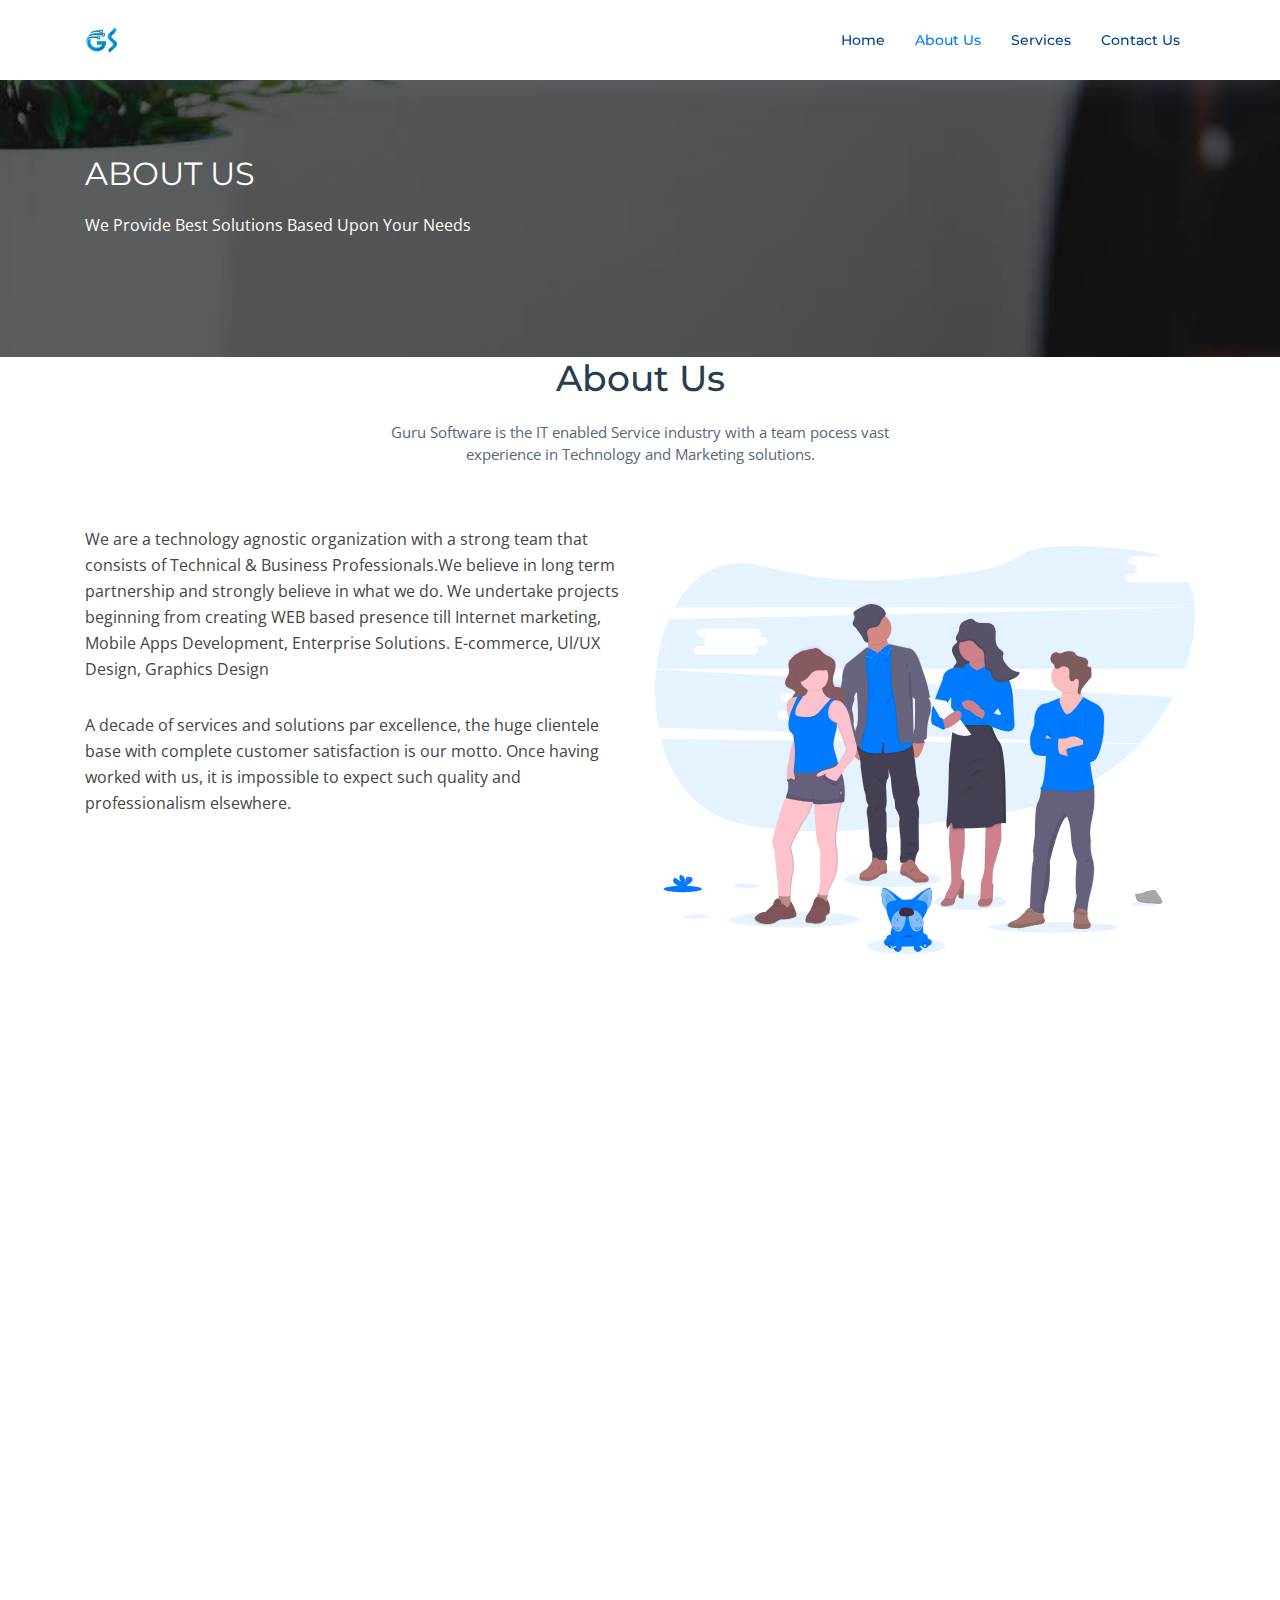
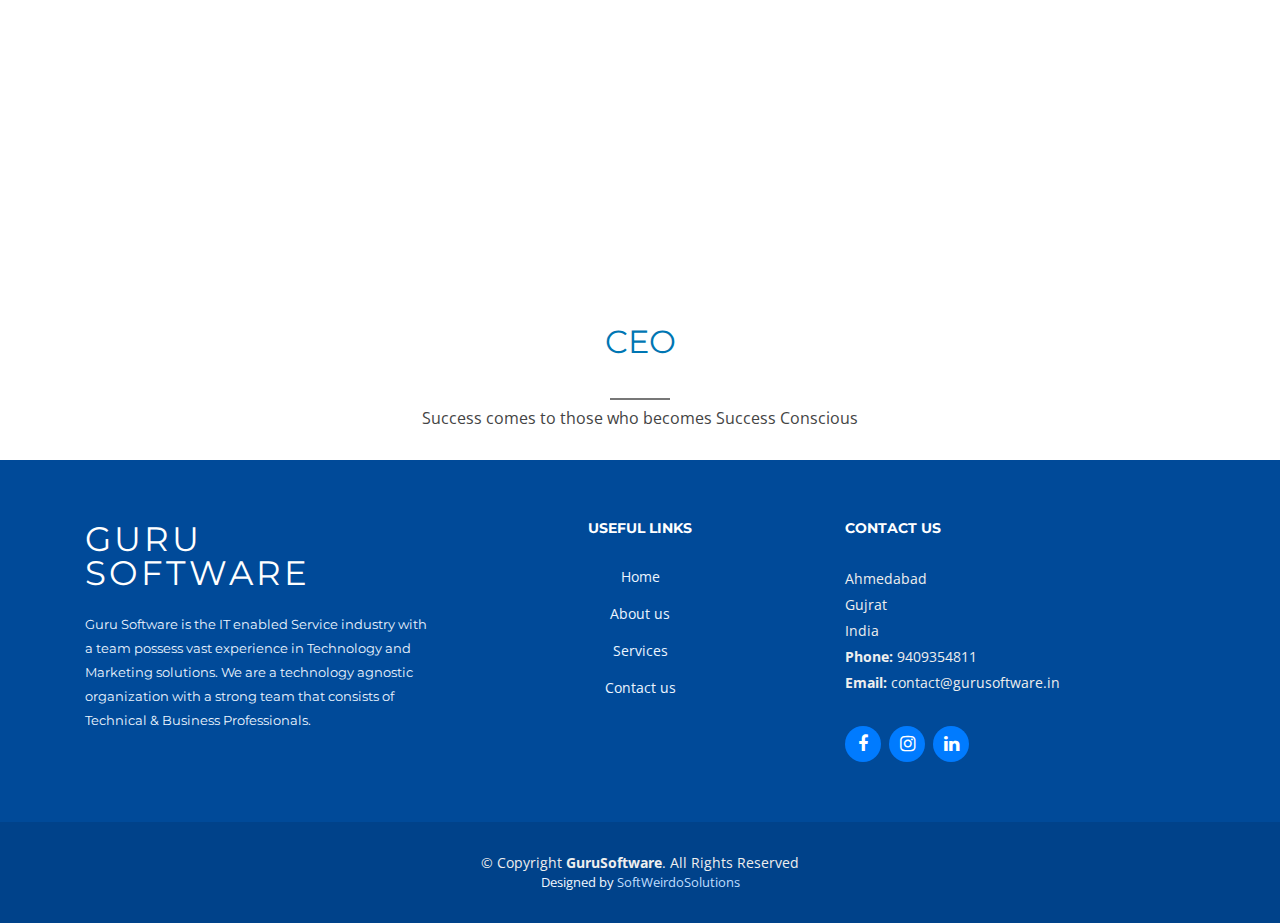
==== about.html @ b8dce41a "remove slider" ====
<!DOCTYPE html>
<html lang="en">
<head>
  <meta charset="utf-8">
  <title>GURU : About Us</title>
  <meta content="width=device-width, initial-scale=1.0" name="viewport">
  <meta content="" name="keywords">
  <meta content="" name="description">

  <!-- Favicons -->
  <link href="img/guru.png" rel="icon">
  <link href="img/apple-touch-icon.png" rel="apple-touch-icon">

  <!-- Google Fonts -->
  <link href="https://fonts.googleapis.com/css?family=Open+Sans:300,300i,400,400i,700,700i|Montserrat:300,400,500,700" rel="stylesheet">

  <!-- Bootstrap CSS File -->
  <link href="lib/bootstrap/css/bootstrap.min.css" rel="stylesheet">

  <!-- Libraries CSS Files -->
  <link href="lib/font-awesome/css/font-awesome.min.css" rel="stylesheet">
  <link href="lib/animate/animate.min.css" rel="stylesheet">
  <link href="lib/ionicons/css/ionicons.min.css" rel="stylesheet">
  <link href="lib/owlcarousel/assets/owl.carousel.min.css" rel="stylesheet">
  <link href="lib/lightbox/css/lightbox.min.css" rel="stylesheet">

  <!-- Main Stylesheet File -->
  <link href="css/style.css" rel="stylesheet">

  <!-- =======================================================
    Theme Name: NewBiz
    Theme URL: https://bootstrapmade.com/newbiz-bootstrap-business-template/
    Author: BootstrapMade.com
    License: https://bootstrapmade.com/license/
  ======================================================= -->
</head>

<body>

  <!--==========================
  Header
  ============================-->
  <header id="header" class="fixed-top">
    <div class="container">

      <div class="logo float-left">
        <!-- Uncomment below if you prefer to use an image logo -->
        <!-- <h1 class="text-light"><a href="#header"><span>NewBiz</span></a></h1> -->
        <a href="#intro" class="scrollto"><img src="img/guru.png" alt="" class="img-fluid"></a>
      </div>

      <nav class="main-nav float-right d-none d-lg-block">
        <ul>
          <li ><a href="index.html">Home</a></li>
          <li class="active"><a href="about.html">About Us</a></li>
          <li><a href="services.html">Services</a></li>
          <li><a href="contact.html">Contact Us</a></li>
        </ul>
      </nav><!-- .main-nav -->
      
    </div>
  </header><!-- #header -->

  <!--==========================
    Intro Section
  ============================-->
  

  <main id="main">
    <section id="single-page-header">
    <div class="overlay">
      <div class="container">
        <div class="row">
          <div class="col-md-6 col-sm-6 col-xs-12">
            <div class="single-page-header-left">
              <h2>ABOUT US</h2>
              <p>We Provide Best Solutions Based Upon Your Needs</p>

            </div>
          </div>
        
        </div>
      </div>
    </div>
  </section>
<section id="about">
      <div class="container">

        <header class="section-header">
          <h3>About Us</h3>
          <p>Guru Software is the IT enabled Service industry with a team
pocess vast experience in Technology and Marketing
solutions. </p>
        </header>

        <div class="row about-container">

          <div class="col-lg-6 content order-lg-1 order-2">
            <p>
               We are a technology agnostic organization with a
strong team that consists of Technical & Business
Professionals.We believe in long term partnership and
strongly believe in what we do. We undertake projects
beginning from creating WEB based presence till Internet
marketing, Mobile Apps Development, Enterprise Solutions.
E-commerce, Ul/UX Design, Graphics Design
            </p>
<p>
  A decade of services and solutions par excellence, the huge clientele base with complete customer satisfaction is our motto. Once having worked with us, it is impossible to expect such quality and professionalism elsewhere. 
</p>
           <!--  <div class="icon-box wow fadeInUp">
              <div class="icon"><i class="fa fa-shopping-bag"></i></div>
              <h4 class="title"><a href="">Eiusmod Tempor</a></h4>
              <p class="description">Et harum quidem rerum facilis est et expedita distinctio. Nam libero tempore, cum soluta nobis est eligendi</p>
            </div>

            <div class="icon-box wow fadeInUp" data-wow-delay="0.2s">
              <div class="icon"><i class="fa fa-photo"></i></div>
              <h4 class="title"><a href="">Magni Dolores</a></h4>
              <p class="description">Excepteur sint occaecat cupidatat non proident, sunt in culpa qui officia deserunt mollit anim id est laborum</p>
            </div>

            <div class="icon-box wow fadeInUp" data-wow-delay="0.4s">
              <div class="icon"><i class="fa fa-bar-chart"></i></div>
              <h4 class="title"><a href="">Dolor Sitema</a></h4>
              <p class="description">Minim veniam, quis nostrud exercitation ullamco laboris nisi ut aliquip ex ea commodo consequat tarad limino ata</p>
            </div> -->

          </div>

          <div class="col-lg-6 background order-lg-2 order-1 wow fadeInUp">
            <img src="img/about-img.svg" class="img-fluid" alt="">
          </div>
        </div>

        <div class="row about-extra">
          <div class="col-lg-6 wow fadeInUp">
            <img src="img/about-extra-1.svg" class="img-fluid" alt="">
          </div>
          <div class="col-lg-6 wow fadeInUp pt-5 pt-lg-0">
            <h4>Combining creativity,
strategy and technology
to create the perfect
application</h4>
            <p>
             Our sheer dedication and expertise has made us a commendable entity in the web development sector and our motto is all-inclusive development with customer satisfaction. Our goal is overarching growth and making a paramount service development entity which caters to all kinds of needs of the customers.
            </p>
          </div>
        </div>

  <!--       <div class="row about-extra">
          <div class="col-lg-6 wow fadeInUp order-1 order-lg-2">
            <img src="img/about-extra-2.svg" class="img-fluid" alt="">
          </div>

          <div class="col-lg-6 wow fadeInUp pt-4 pt-lg-0 order-2 order-lg-1">
            <h4>Neque saepe temporibus repellat ea ipsum et. Id vel et quia tempora facere reprehenderit.</h4>
            <p>
             Delectus alias ut incidunt delectus nam placeat in consequatur. Sed cupiditate quia ea quis. Voluptas nemo qui aut distinctio. Cumque fugit earum est quam officiis numquam. Ducimus corporis autem at blanditiis beatae incidunt sunt. 
            </p>
            <p>
              Voluptas saepe natus quidem blanditiis. Non sunt impedit voluptas mollitia beatae. Qui esse molestias. Laudantium libero nisi vitae debitis. Dolorem cupiditate est perferendis iusto.
            </p>
            <p>
              Eum quia in. Magni quas ipsum a. Quis ex voluptatem inventore sint quia modi. Numquam est aut fuga mollitia exercitationem nam accusantium provident quia.
            </p>
          </div>
           -->
        </div>

      </div>
    </section>
    
   <div class="container"><div class="row"><section id="why-us" class="wow fadeIn">
      <div class="container">
        <div class="row row-eq-height justify-content-center">

          <div class="col-lg-4 mb-4">
            <div class="card wow bounceInUp">

                <i class="fa fa-eye"></i>
              <div class="card-body">
                <h5 class="card-title">Our Vision</h5>
                <p class="card-text">DOur vision is a web service provider company want to provide exceptional and par excellence services which will contribute to the dream of Digital India. Our vision is to lead the IT industry and give the present generation a better and technorich future by providing exceptional services and effective web and software solutions.

</p>
              </div>
            </div>
          </div>

          <div class="col-lg-4 mb-4">
            <div class="card wow bounceInUp">
                <i class="fa fa-rocket"></i>
              <div class="card-body">
                <h5 class="card-title">OUR Mission</h5>
                <p class="card-text">Our mission is to make each and every person aware about the technological education. By being equipped with knowledge and dedication to serve the society, we are on a path of growth and development. By giving us a chance to work with you, get the exceptional results and do contribute to our Endeavour to serve the Nation.
</p>
              </div>
            </div>
          </div>

          <div class="col-lg-4 mb-4">
            <div class="card wow bounceInUp">
                       <i class="fa fa-thumbs-o-up"></i>

              <div class="card-body">
                <h5 class="card-title">
Our Values</h5>
                <p class="card-text">
As a company, and as individuals, we value integrity, honesty, openness, personal excellence, constructive self-criticism, incessant self-improvement, and reciprocated respect.Experience tells us that honesty pays in terms of personal satisfaction and customer loyalty. We adhere to the highest level of professionalism in all our effort</p>
           
              </div>
            </div>
          </div>

        </div>

      </div>
    </section></div></div>
    <div class="row">
<div class="col-md-12">
          <div class="title-area">
            <h2 class="title">CEO</h2>
            <span class="line"></span>
            <p>Success comes to those who becomes Success Conscious</p>
          </div>
        </div></div>
  </main>

  <!--==========================
    Footer
  ============================-->
  <footer id="footer">
    <div class="footer-top">
      <div class="container">
        <div class="row">

          <div class="col-lg-4 col-md-6 footer-info">
            <h3>Guru Software</h3>
            <p>Guru Software is the IT enabled Service industry with a team
possess vast experience in Technology and Marketing
solutions. We are a technology agnostic organization with a
strong team that consists of Technical & Business
Professionals. </p>
          </div>
          
          <div class="col-lg-4 col-md-6 footer-links">
            <center>
            <h4>Useful Links</h4>
            <ul>
              <li><a href="home.html">Home</a></li>
              <li><a href="about.html">About us</a></li>
              <li><a href="services.html">Services</a></li>
              <li><a href="contact.html">Contact us</a></li>
            </ul>
          </center>
          </div>
          
          <div class="col-lg-4 col-md-6 footer-contact">
            <h4>Contact Us</h4>
            <p>
              Ahmedabad<br>
              Gujrat<br>
              India <br>
              <strong>Phone:</strong> 9409354811<br>
              <strong>Email:</strong> contact@gurusoftware.in<br>
            </p>

            <div class="social-links">
              <a href="https://www.facebook.com/pg/Guru-Software-107347170921371/about/" class="facebook"><i class="fa fa-facebook"></i></a>
              <a href="https://www.instagram.com/gurusoftware.in/" class="instagram"><i class="fa fa-instagram"></i></a>
              <a href="https://www.linkedin.com/company/guru-software/" class="linkedin"><i class="fa fa-linkedin"></i></a>
            </div>

          </div>

         

        </div>
      </div>
    </div>

    <div class="container">
      <div class="copyright">
        &copy; Copyright <strong>GuruSoftware</strong>. All Rights Reserved
      </div>
      <div class="credits">
        <!--
          All the links in the footer should remain intact.
          You can delete the links only if you purchased the pro version.
          Licensing information: https://bootstrapmade.com/license/
          Purchase the pro version with working PHP/AJAX contact form: https://bootstrapmade.com/buy/?theme=NewBiz
        -->
        Designed by <a href="https://bootstrapmade.com/">SoftWeirdoSolutions</a>
      </div>
    </div>
  </footer><!-- #footer -->

  <a href="#" class="back-to-top"><i class="fa fa-chevron-up"></i></a>
  <!-- Uncomment below i you want to use a preloader -->
  <!-- <div id="preloader"></div> -->

  <!-- JavaScript Libraries -->
  <script src="lib/jquery/jquery.min.js"></script>
  <script src="lib/jquery/jquery-migrate.min.js"></script>
  <script src="lib/bootstrap/js/bootstrap.bundle.min.js"></script>
  <script src="lib/easing/easing.min.js"></script>
  <script src="lib/mobile-nav/mobile-nav.js"></script>
  <script src="lib/wow/wow.min.js"></script>
  <script src="lib/waypoints/waypoints.min.js"></script>
  <script src="lib/counterup/counterup.min.js"></script>
  <script src="lib/owlcarousel/owl.carousel.min.js"></script>
  <script src="lib/isotope/isotope.pkgd.min.js"></script>
  <script src="lib/lightbox/js/lightbox.min.js"></script>
  <!-- Contact Form JavaScript File -->
  <script src="contactform/contactform.js"></script>

  <!-- Template Main Javascript File -->
  <script src="js/main.js"></script>

</body>
</html>
---- css/style.css ----
/*
  Theme Name: NewBiz
  Theme URL: https://bootstrapmade.com/newbiz-bootstrap-business-template/
  Author: BootstrapMade.com
  License: https://bootstrapmade.com/license/
*/

/*--------------------------------------------------------------
# General
--------------------------------------------------------------*/

body {
  background: #fff;
  color: #444;
  font-family: "Open Sans", sans-serif;
}

a {
  color: #007bff;
  transition: 0.5s;
}

a:hover,
a:active,
a:focus {
  color: #0b6bd3;
  outline: none;
  text-decoration: none;
}

p {
  padding: 0;
  margin: 0 0 30px 0;
}

h1,
h2,
h3,
h4,
h5,
h6 {
  font-family: "Montserrat", sans-serif;
  font-weight: 400;
  margin: 0 0 20px 0;
  padding: 0;
}

/* Back to top button */

.back-to-top {
  position: fixed;
  display: none;
  background: #007bff;
  color: #fff;
  width: 44px;
  height: 44px;
  text-align: center;
  line-height: 1;
  font-size: 16px;
  border-radius: 50%;
  right: 15px;
  bottom: 15px;
  transition: background 0.5s;
  z-index: 11;
}

.back-to-top i {
  padding-top: 12px;
  color: #fff;
}

/* Prelaoder */

#preloader {
  position: fixed;
  top: 0;
  left: 0;
  right: 0;
  bottom: 0;
  z-index: 9999;
  overflow: hidden;
  background: #fff;
}

#preloader:before {
  content: "";
  position: fixed;
  top: calc(50% - 30px);
  left: calc(50% - 30px);
  border: 6px solid #f2f2f2;
  border-top: 6px solid #007bff;
  border-radius: 50%;
  width: 60px;
  height: 60px;
  -webkit-animation: animate-preloader 1s linear infinite;
  animation: animate-preloader 1s linear infinite;
}

@-webkit-keyframes animate-preloader {
  0% {
    -webkit-transform: rotate(0deg);
    transform: rotate(0deg);
  }

  100% {
    -webkit-transform: rotate(360deg);
    transform: rotate(360deg);
  }
}

@keyframes animate-preloader {
  0% {
    -webkit-transform: rotate(0deg);
    transform: rotate(0deg);
  }

  100% {
    -webkit-transform: rotate(360deg);
    transform: rotate(360deg);
  }
}

/*--------------------------------------------------------------
# Header
--------------------------------------------------------------*/

#header {
  height: 80px;
  transition: all 0.5s;
  z-index: 997;
  transition: all 0.5s;
  padding: 20px 0;
  background: #fff;
  box-shadow: 0px 0px 30px rgba(127, 137, 161, 0.3);
}

#header.header-scrolled,
#header.header-pages {
  height: 60px;
  padding: 10px 0;
}

#header .logo h1 {
  font-size: 36px;
  margin: 0;
  padding: 0;
  line-height: 1;
  font-weight: 400;
  letter-spacing: 3px;
  text-transform: uppercase;
}

#header .logo h1 a,
#header .logo h1 a:hover {
  color: #00366f;
  text-decoration: none;
}

#header .logo img {
  padding: 0;
  margin: 7px 0;
  max-height: 26px;
}

.main-pages {
  margin-top: 60px;
}

/*--------------------------------------------------------------
# Intro Section
--------------------------------------------------------------*/

#intro {
  width: 100%;
  position: relative;
  background: url("../img/intro-bg.png") center bottom no-repeat;
  background-size: cover;
  padding: 200px 0 120px 0;
}

#intro .intro-img {
  width: 50%;
  float: right;
}

#intro .intro-info {
  width: 50%;
  float: left;
}

#intro .intro-info h2 {
  color: #fff;
  margin-bottom: 40px;
  font-size: 48px;
  font-weight: 700;
}

#intro .intro-info h2 span {
  color: #74b5fc;
  text-decoration: underline;
}

#intro .intro-info .btn-get-started,
#intro .intro-info .btn-services {
  font-family: "Montserrat", sans-serif;
  font-size: 14px;
  font-weight: 600;
  letter-spacing: 1px;
  display: inline-block;
  padding: 10px 32px;
  border-radius: 50px;
  transition: 0.5s;
  margin: 0 20px 20px 0;
  color: #fff;
}

#intro .intro-info .btn-get-started {
  background: #007bff;
  border: 2px solid #007bff;
  color: #fff;
}

#intro .intro-info .btn-get-started:hover {
  background: none;
  border-color: #fff;
  color: #fff;
}

#intro .intro-info .btn-services {
  border: 2px solid #fff;
}

#intro .intro-info .btn-services:hover {
  background: #007bff;
  border-color: #007bff;
  color: #fff;
}

/*--------------------------------------------------------------
# Navigation Menu
--------------------------------------------------------------*/

/* Desktop Navigation */

.main-nav {
  /* Drop Down */
  /* Deep Drop Down */
}

.main-nav,
.main-nav * {
  margin: 0;
  padding: 0;
  list-style: none;
}

.main-nav > ul > li {
  position: relative;
  white-space: nowrap;
  float: left;
}

.main-nav a {
  display: block;
  position: relative;
  color: #004289;
  padding: 10px 15px;
  transition: 0.3s;
  font-size: 14px;
  font-family: "Montserrat", sans-serif;
  font-weight: 500;
}

.main-nav a:hover,
.main-nav .active > a,
.main-nav li:hover > a {
  color: #007bff;
  text-decoration: none;
}

.main-nav .drop-down ul {
  display: block;
  position: absolute;
  left: 0;
  top: calc(100% + 30px);
  z-index: 99;
  opacity: 0;
  visibility: hidden;
  padding: 10px 0;
  background: #fff;
  box-shadow: 0px 0px 30px rgba(127, 137, 161, 0.25);
  transition: ease all 0.3s;
}

.main-nav .drop-down:hover > ul {
  opacity: 1;
  top: 100%;
  visibility: visible;
}

.main-nav .drop-down li {
  min-width: 180px;
  position: relative;
}

.main-nav .drop-down ul a {
  padding: 10px 20px;
  font-size: 13px;
  color: #004289;
}

.main-nav .drop-down ul a:hover,
.main-nav .drop-down ul .active > a,
.main-nav .drop-down ul li:hover > a {
  color: #007bff;
}

.main-nav .drop-down > a:after {
  content: "\f107";
  font-family: FontAwesome;
  padding-left: 10px;
}

.main-nav .drop-down .drop-down ul {
  top: 0;
  left: calc(100% - 30px);
}

.main-nav .drop-down .drop-down:hover > ul {
  opacity: 1;
  top: 0;
  left: 100%;
}

.main-nav .drop-down .drop-down > a {
  padding-right: 35px;
}

.main-nav .drop-down .drop-down > a:after {
  content: "\f105";
  position: absolute;
  right: 15px;
}

/* Mobile Navigation */

.mobile-nav {
  position: fixed;
  top: 0;
  bottom: 0;
  z-index: 9999;
  overflow-y: auto;
  left: -260px;
  width: 260px;
  padding-top: 18px;
  background: rgba(19, 39, 57, 0.8);
  transition: 0.4s;
}

.mobile-nav * {
  margin: 0;
  padding: 0;
  list-style: none;
}

.mobile-nav a {
  display: block;
  position: relative;
  color: #fff;
  padding: 10px 20px;
  font-weight: 500;
}

.mobile-nav a:hover,
.mobile-nav .active > a,
.mobile-nav li:hover > a {
  color: #74b5fc;
  text-decoration: none;
}

.mobile-nav .drop-down > a:after {
  content: "\f078";
  font-family: FontAwesome;
  padding-left: 10px;
  position: absolute;
  right: 15px;
}

.mobile-nav .active.drop-down > a:after {
  content: "\f077";
}

.mobile-nav .drop-down > a {
  padding-right: 35px;
}

.mobile-nav .drop-down ul {
  display: none;
  overflow: hidden;
}

.mobile-nav .drop-down li {
  padding-left: 20px;
}

.mobile-nav-toggle {
  position: fixed;
  right: 0;
  top: 0;
  z-index: 9998;
  border: 0;
  background: none;
  font-size: 24px;
  transition: all 0.4s;
  outline: none !important;
  line-height: 1;
  cursor: pointer;
  text-align: right;
}

.mobile-nav-toggle i {
  margin: 18px 18px 0 0;
  color: #004289;
}

.mobile-nav-overly {
  width: 100%;
  height: 100%;
  z-index: 9997;
  top: 0;
  left: 0;
  position: fixed;
  background: rgba(19, 39, 57, 0.8);
  overflow: hidden;
  display: none;
}

.mobile-nav-active {
  overflow: hidden;
}

.mobile-nav-active .mobile-nav {
  left: 0;
}

.mobile-nav-active .mobile-nav-toggle i {
  color: #fff;
}

/*--------------------------------------------------------------
# Sections
--------------------------------------------------------------*/

/* Sections Header
--------------------------------*/

.section-header h3 {
  font-size: 36px;
  color: #283d50;
  text-align: center;
  font-weight: 500;
  position: relative;
}

.section-header p {
  text-align: center;
  margin: auto;
  font-size: 15px;
  padding-bottom: 60px;
  color: #556877;
  width: 50%;
}

/* Section with background
--------------------------------*/

.section-bg {
  background: #ecf5ff;
}

/* About Us Section
--------------------------------*/

#about {
  background: #fff;
  padding: 60px 0;
}

#about .about-container .background {
  margin: 20px 0;
}

#about .about-container .content {
  background: #fff;
}

#about .about-container .title {
  color: #333;
  font-weight: 700;
  font-size: 32px;
}

#about .about-container p {
  line-height: 26px;
}

#about .about-container p:last-child {
  margin-bottom: 0;
}

#about .about-container .icon-box {
  background: #fff;
  background-size: cover;
  padding: 0 0 30px 0;
}

#about .about-container .icon-box .icon {
  float: left;
  background: #fff;
  width: 64px;
  height: 64px;
  display: -webkit-box;
  display: -webkit-flex;
  display: -ms-flexbox;
  display: flex;
  -webkit-box-pack: center;
  -webkit-justify-content: center;
  -ms-flex-pack: center;
  justify-content: center;
  -webkit-box-align: center;
  -webkit-align-items: center;
  -ms-flex-align: center;
  align-items: center;
  -webkit-box-orient: vertical;
  -webkit-box-direction: normal;
  -webkit-flex-direction: column;
  -ms-flex-direction: column;
  flex-direction: column;
  text-align: center;
  border-radius: 50%;
  border: 2px solid #007bff;
  transition: all 0.3s ease-in-out;
}

#about .about-container .icon-box .icon i {
  color: #007bff;
  font-size: 24px;
}

#about .about-container .icon-box:hover .icon {
  background: #007bff;
}

#about .about-container .icon-box:hover .icon i {
  color: #fff;
}

#about .about-container .icon-box .title {
  margin-left: 80px;
  font-weight: 600;
  margin-bottom: 5px;
  font-size: 18px;
}

#about .about-container .icon-box .title a {
  color: #283d50;
}

#about .about-container .icon-box .description {
  margin-left: 80px;
  line-height: 24px;
  font-size: 14px;
}

#about .about-extra {
  padding-top: 60px;
}

#about .about-extra h4 {
  font-weight: 600;
  font-size: 24px;
}

/* Services Section
--------------------------------*/

#services {
  padding: 60px 0 40px 0;
  box-shadow: inset 0px 0px 12px 0px rgba(0, 0, 0, 0.1);
}
.service-icon{
  margin-left: 20px;
}
#services .box {
 padding: 30px 30px 30px 50px;
  position: relative;
  overflow: hidden;
  border-radius: 10px;
  margin: 0 10px 40px 10px;
  background: #fff;
  box-shadow: 0 10px 29px 0 rgba(68, 88, 144, 0.1);
  transition: all 0.3s ease-in-out;
}

#services .box:hover {
  -webkit-transform: translateY(-5px);
  transform: translateY(-5px);
}

#services .icon {
  position: absolute;
  left: -10px;
  color: #0076B3;
  top: calc(50% - 32px);
}

#services .icon i {
  font-size: 64px;
  line-height: 1;
  transition: 0.5s;
}

#services .title {
  margin-left: 40px;
  font-weight: 700;
  margin-bottom: 15px;
  font-size: 18px;
}

#services .title a {
  color: #111;
}

#services .box:hover .title a {
  color: #007bff;
}

#services .description {
  font-size: 14px;
  margin-left: 40px;
  line-height: 24px;
  margin-bottom: 0;
}

#why-us {
  padding: 60px 0;
  background: #004a99;
}

#why-us .section-header h3,
#why-us .section-header p {
  color: #fff;
}

#why-us .card {
  background: #00458f;
  border-color: #00458f;
  border-radius: 10px;
  margin: 0 15px;
  padding: 15px 0;
  text-align: center;
  color: #fff;
  transition: 0.3s ease-in-out;
  height: 100%;
}

#why-us .card:hover {
  background: #003b7a;
  border-color: #003b7a;
}

#why-us .card i {
  font-size: 48px;
  padding-top: 15px;
  color: #bfddfe;
}

#why-us .card h5 {
  font-size: 22px;
  font-weight: 600;
}

#why-us .card p {
  font-size: 15px;
  color: #d8eafe;
}

#why-us .card .readmore {
  color: #fff;
  font-weight: 600;
  display: inline-block;
  transition: 0.3s ease-in-out;
  border-bottom: #00458f solid 2px;
}

#why-us .card .readmore:hover {
  border-bottom: #fff solid 2px;
}

#why-us .counters {
  padding-top: 40px;
}

#why-us .counters span {
  font-family: "Montserrat", sans-serif;
  font-weight: bold;
  font-size: 48px;
  display: block;
  color: #fff;
}

#why-us .counters p {
  padding: 0;
  margin: 0 0 20px 0;
  font-family: "Montserrat", sans-serif;
  font-size: 14px;
  color: #cce5ff;
}

/* Portfolio Section
--------------------------------*/

#portfolio {
  padding: 60px 0;
  box-shadow: 0px 0px 12px 0px rgba(0, 0, 0, 0.1);
}

#portfolio #portfolio-flters {
  padding: 0;
  margin: 5px 0 35px 0;
  list-style: none;
  text-align: center;
}

#portfolio #portfolio-flters li {
  cursor: pointer;
  margin: 15px 15px 15px 0;
  display: inline-block;
  padding: 6px 20px;
  font-size: 12px;
  line-height: 20px;
  color: #007bff;
  border-radius: 50px;
  text-transform: uppercase;
  background: #ecf5ff;
  margin-bottom: 5px;
  transition: all 0.3s ease-in-out;
}

#portfolio #portfolio-flters li:hover,
#portfolio #portfolio-flters li.filter-active {
  background: #007bff;
  color: #fff;
}

#portfolio #portfolio-flters li:last-child {
  margin-right: 0;
}

#portfolio .portfolio-item {
  position: relative;
  overflow: hidden;
  margin-bottom: 30px;
}

#portfolio .portfolio-item .portfolio-wrap {
  overflow: hidden;
  position: relative;
  border-radius: 6px;
  margin: 0;
}

#portfolio .portfolio-item .portfolio-wrap:hover img {
  opacity: 0.4;
  transition: 0.3s;
}

#portfolio .portfolio-item .portfolio-wrap .portfolio-info {
  position: absolute;
  top: 0;
  right: 0;
  bottom: 0;
  left: 0;
  display: -webkit-box;
  display: -webkit-flex;
  display: -ms-flexbox;
  display: flex;
  -webkit-box-pack: center;
  -webkit-justify-content: center;
  -ms-flex-pack: center;
  justify-content: center;
  -webkit-box-align: center;
  -webkit-align-items: center;
  -ms-flex-align: center;
  align-items: center;
  -webkit-box-orient: vertical;
  -webkit-box-direction: normal;
  -webkit-flex-direction: column;
  -ms-flex-direction: column;
  flex-direction: column;
  text-align: center;
  opacity: 0;
  transition: 0.2s linear;
}

#portfolio .portfolio-item .portfolio-wrap .portfolio-info h4 {
  font-size: 22px;
  line-height: 1px;
  font-weight: 700;
  margin-bottom: 14px;
  padding-bottom: 0;
}

#portfolio .portfolio-item .portfolio-wrap .portfolio-info h4 a {
  color: #fff;
}

#portfolio .portfolio-item .portfolio-wrap .portfolio-info h4 a:hover {
  color: #007bff;
}

#portfolio .portfolio-item .portfolio-wrap .portfolio-info p {
  padding: 0;
  margin: 0;
  color: #e2effe;
  font-weight: 500;
  font-size: 14px;
  text-transform: uppercase;
}

#portfolio .portfolio-item .portfolio-wrap .portfolio-info .link-preview,
#portfolio .portfolio-item .portfolio-wrap .portfolio-info .link-details {
  display: inline-block;
  line-height: 1;
  text-align: center;
  width: 36px;
  height: 36px;
  background: #007bff;
  border-radius: 50%;
  margin: 10px 4px 0 4px;
}

#portfolio .portfolio-item .portfolio-wrap .portfolio-info .link-preview i,
#portfolio .portfolio-item .portfolio-wrap .portfolio-info .link-details i {
  padding-top: 6px;
  font-size: 22px;
  color: #fff;
}

#portfolio .portfolio-item .portfolio-wrap .portfolio-info .link-preview:hover,
#portfolio .portfolio-item .portfolio-wrap .portfolio-info .link-details:hover {
  background: #3395ff;
}

#portfolio .portfolio-item .portfolio-wrap .portfolio-info .link-preview:hover i,
#portfolio .portfolio-item .portfolio-wrap .portfolio-info .link-details:hover i {
  color: #fff;
}

#portfolio .portfolio-item .portfolio-wrap:hover {
  background: #003166;
}

#portfolio .portfolio-item .portfolio-wrap:hover .portfolio-info {
  opacity: 1;
}

/* Testimonials Section
--------------------------------*/

#testimonials {
  padding: 60px 0;
  box-shadow: inset 0px 0px 12px 0px rgba(0, 0, 0, 0.1);
}

#testimonials .section-header {
  margin-bottom: 40px;
}

#testimonials .testimonial-item .testimonial-img {
  width: 120px;
  border-radius: 50%;
  border: 4px solid #fff;
  float: left;
}

#testimonials .testimonial-item h3 {
  font-size: 20px;
  font-weight: bold;
  margin: 10px 0 5px 0;
  color: #111;
  margin-left: 140px;
}

#testimonials .testimonial-item h4 {
  font-size: 14px;
  color: #999;
  margin: 0 0 15px 0;
  margin-left: 140px;
}

#testimonials .testimonial-item p {
  font-style: italic;
  margin: 0 0 15px 140px;
}

#testimonials .owl-nav,
#testimonials .owl-dots {
  margin-top: 5px;
  text-align: center;
}

#testimonials .owl-dot {
  display: inline-block;
  margin: 0 5px;
  width: 12px;
  height: 12px;
  border-radius: 50%;
  background-color: #ddd;
}

#testimonials .owl-dot.active {
  background-color: #007bff;
}

/* Team Section
--------------------------------*/

#team {
  background: #fff;
  padding: 60px 0;
  box-shadow: 0px 0px 12px 0px rgba(0, 0, 0, 0.1);
}

#team .member {
  text-align: center;
  margin-bottom: 20px;
  position: relative;
  border-radius: 50%;
  overflow: hidden;
}

#team .member .member-info {
  opacity: 0;
  display: -webkit-box;
  display: -webkit-flex;
  display: -ms-flexbox;
  display: flex;
  -webkit-box-pack: center;
  -webkit-justify-content: center;
  -ms-flex-pack: center;
  justify-content: center;
  -webkit-box-align: center;
  -webkit-align-items: center;
  -ms-flex-align: center;
  align-items: center;
  position: absolute;
  bottom: 0;
  top: 0;
  left: 0;
  right: 0;
  transition: 0.2s;
}

#team .member .member-info-content {
  margin-top: 50px;
  transition: margin 0.2s;
}

#team .member:hover .member-info {
  background: rgba(0, 62, 128, 0.7);
  opacity: 1;
  transition: 0.4s;
}

#team .member:hover .member-info-content {
  margin-top: 0;
  transition: margin 0.4s;
}

#team .member h4 {
  font-weight: 700;
  margin-bottom: 2px;
  font-size: 18px;
  color: #fff;
}

#team .member span {
  font-style: italic;
  display: block;
  font-size: 13px;
  color: #fff;
}

#team .member .social {
  margin-top: 15px;
}

#team .member .social a {
  transition: none;
  color: #fff;
}

#team .member .social a:hover {
  color: #007bff;
}

#team .member .social i {
  font-size: 18px;
  margin: 0 2px;
}

/* Clients Section
--------------------------------*/

#clients {
  padding: 60px 0;
  box-shadow: inset 0px 0px 12px 0px rgba(0, 0, 0, 0.1);
}

#clients .clients-wrap {
  border-top: 1px solid #d6eaff;
  border-left: 1px solid #d6eaff;
  margin-bottom: 30px;
}

#clients .client-logo {
  padding: 64px;
  display: -webkit-box;
  display: -webkit-flex;
  display: -ms-flexbox;
  display: flex;
  -webkit-box-pack: center;
  -webkit-justify-content: center;
  -ms-flex-pack: center;
  justify-content: center;
  -webkit-box-align: center;
  -webkit-align-items: center;
  -ms-flex-align: center;
  align-items: center;
  border-right: 1px solid #d6eaff;
  border-bottom: 1px solid #d6eaff;
  overflow: hidden;
  background: #fff;
  height: 160px;
}

#clients .client-logo:hover img {
  -webkit-transform: scale(1.2);
  transform: scale(1.2);
}

#clients img {
  transition: all 0.4s ease-in-out;
}

/* Contact Section
--------------------------------*/

#contact {
  box-shadow: 0px 0px 12px 0px rgba(0, 0, 0, 0.1);
  padding: 60px 0;
  
}

#contact .section-header {
  padding-bottom: 30px;
}

#contact .contact-about h3 {
  font-size: 36px;
  margin: 0 0 10px 0;
  padding: 0;
  line-height: 1;
  font-family: "Montserrat", sans-serif;
  font-weight: 300;
  letter-spacing: 3px;
  text-transform: uppercase;
  color: #007bff;
}

#contact .contact-about p {
  font-size: 14px;
  line-height: 24px;
  font-family: "Montserrat", sans-serif;
  color: #888;
}

#contact .social-links {
  padding-bottom: 20px;
}

#contact .social-links a {
  font-size: 18px;
  display: inline-block;
  background: #fff;
  color: #007bff;
  line-height: 1;
  padding: 8px 0;
  margin-right: 4px;
  border-radius: 50%;
  text-align: center;
  width: 36px;
  height: 36px;
  transition: 0.3s;
  border: 1px solid #007bff;
}

#contact .social-links a:hover {
  background: #007bff;
  color: #fff;
}

#contact .info {
  color: #283d50;
}

#contact .info i {
  font-size: 32px;
  color: #007bff;
  float: left;
  margin-right: 5px;
  line-height: 1;
}

#contact .info p {
  padding: 0 0 10px 36px;
  line-height: 28px;
  font-size: 14px;
}

#contact .form #sendmessage {
  color: #007bff;
  border: 1px solid #007bff;
  display: none;
  text-align: center;
  padding: 15px;
  font-weight: 600;
  margin-bottom: 15px;
}

#contact .form #errormessage {
  color: red;
  display: none;
  border: 1px solid red;
  text-align: center;
  padding: 15px;
  font-weight: 600;
  margin-bottom: 15px;
}

#contact .form #sendmessage.show,
#contact .form #errormessage.show,
#contact .form .show {
  display: block;
}

#contact .form .validation {
  color: red;
  display: none;
  margin: 0 0 20px;
  font-weight: 400;
  font-size: 13px;
}

#contact .form input,
#contact .form textarea {
  border-radius: 0;
  box-shadow: none;
  font-size: 14px;
}

#contact .form button[type="submit"] {
  background: #007bff;
  border: 0;
  border-radius: 20px;
  padding: 8px 30px;
  color: #fff;
  transition: 0.3s;
}

#contact .form button[type="submit"]:hover {
  background: #0067d5;
  cursor: pointer;
}

/*--------------------------------------------------------------
# Footer
--------------------------------------------------------------*/

#footer {
  background: #00428a;
  padding: 0 0 30px 0;
  color: #eee;
  font-size: 14px;
}

#footer .footer-top {
  background: #004a99;
  padding: 60px 0 30px 0;
}

#footer .footer-top .footer-info {
  margin-bottom: 30px;
}

#footer .footer-top .footer-info h3 {
  font-size: 34px;
  margin: 0 0 20px 0;
  padding: 2px 0 2px 0;
  line-height: 1;
  font-family: "Montserrat", sans-serif;
  color: #fff;
  font-weight: 400;
  letter-spacing: 3px;
  text-transform: uppercase;
}

#footer .footer-top .footer-info p {
  font-size: 13px;
  line-height: 24px;
  margin-bottom: 0;
  font-family: "Montserrat", sans-serif;
  color: #ecf5ff;
}

#footer .footer-top .social-links a {
  font-size: 18px;
  display: inline-block;
  background: #007bff;
  color: #fff;
  line-height: 1;
  padding: 8px 0;
  margin-right: 4px;
  border-radius: 50%;
  text-align: center;
  width: 36px;
  height: 36px;
  transition: 0.3s;
}

#footer .footer-top .social-links a:hover {
  background: #0067d5;
  color: #fff;
}

#footer .footer-top h4 {
  font-size: 14px;
  font-weight: bold;
  color: #fff;
  text-transform: uppercase;
  position: relative;
  padding-bottom: 10px;
}

#footer .footer-top .footer-links {
  margin-bottom: 30px;
}

#footer .footer-top .footer-links ul {
  list-style: none;
  padding: 0;
  margin: 0;
}

#footer .footer-top .footer-links ul li {
  padding: 8px 0;
}

#footer .footer-top .footer-links ul li:first-child {
  padding-top: 0;
}

#footer .footer-top .footer-links ul a {
  color: #ecf5ff;
}

#footer .footer-top .footer-links ul a:hover {
  color: #74b5fc;
}

#footer .footer-top .footer-contact {
  margin-bottom: 30px;
}

#footer .footer-top .footer-contact p {
  line-height: 26px;
}

#footer .footer-top .footer-newsletter {
  margin-bottom: 30px;
}

#footer .footer-top .footer-newsletter input[type="email"] {
  border: 0;
  padding: 6px 8px;
  width: 65%;
}

#footer .footer-top .footer-newsletter input[type="submit"] {
  background: #007bff;
  border: 0;
  width: 35%;
  padding: 6px 0;
  text-align: center;
  color: #fff;
  transition: 0.3s;
  cursor: pointer;
}

#footer .footer-top .footer-newsletter input[type="submit"]:hover {
  background: #0062cc;
}

#footer .copyright {
  text-align: center;
  padding-top: 30px;
}

#footer .credits {
  text-align: center;
  font-size: 13px;
  color: #f1f7ff;
}

#footer .credits a {
  color: #bfddfe;
}

#footer .credits a:hover {
  color: #f1f7ff;
}

/*--------------------------------------------------------------
# Responsive Media Queries
--------------------------------------------------------------*/

@media (min-width: 992px) {
  #testimonials .testimonial-item p {
    width: 80%;
  }
}

@media (max-width: 991px) {
  #header {
    height: 60px;
    padding: 10px 0;
  }

  #header .logo h1 {
    font-size: 28px;
    padding: 8px 0;
  }

  #intro {
    padding: 140px 0 60px 0;
  }

  #intro .intro-img {
    width: 80%;
    float: none;
    margin: 0 auto 25px auto;
  }

  #intro .intro-info {
    width: 80%;
    float: none;
    margin: auto;
    text-align: center;
  }

  #why-us .card {
    margin: 0;
  }
}

@media (max-width: 768px) {
  .back-to-top {
    bottom: 15px;
  }
}

@media (max-width: 767px) {
  #intro .intro-info {
    width: 100%;
  }

  #intro .intro-info h2 {
    font-size: 34px;
    margin-bottom: 30px;
  }

  .section-header p {
    width: 100%;
  }

  #testimonials .testimonial-item {
    text-align: center;
  }

  #testimonials .testimonial-item .testimonial-img {
    float: none;
    margin: auto;
  }

  #testimonials .testimonial-item h3,
  #testimonials .testimonial-item h4,
  #testimonials .testimonial-item p {
    margin-left: 0;
  }
}

@media (max-width: 574px) {
  #intro {
    padding: 100px 0 20px 0;
  }
}
.overlay {
    background-color: rgba(0,0,0,0.6);
    padding: 155px 0 90px 0;
    float: left;
    width: 100%;
}
#single-page-header {
    background-attachment: fixed !important;
    background-image: url(../img/slider-5.jpg);
    background-repeat: repeat;
    background-size: cover;
    color: #ffffff;
    display: inline;
    float: left;
    width: 100%;
}
.single-page-header-left {
    display: inline;
    float: left;
    width: 100%;
}
.title-area {
    display: inline;
    margin-top: 15px;
    float: left;
    padding: 0 150px;
    text-align: center;
    width: 100%;
}
.title-area .title {
    color: #0076B3;
}
.title-area .line {
    background-color: #777;
    display: inline-block;
    height: 2px;
    width: 60px;
}
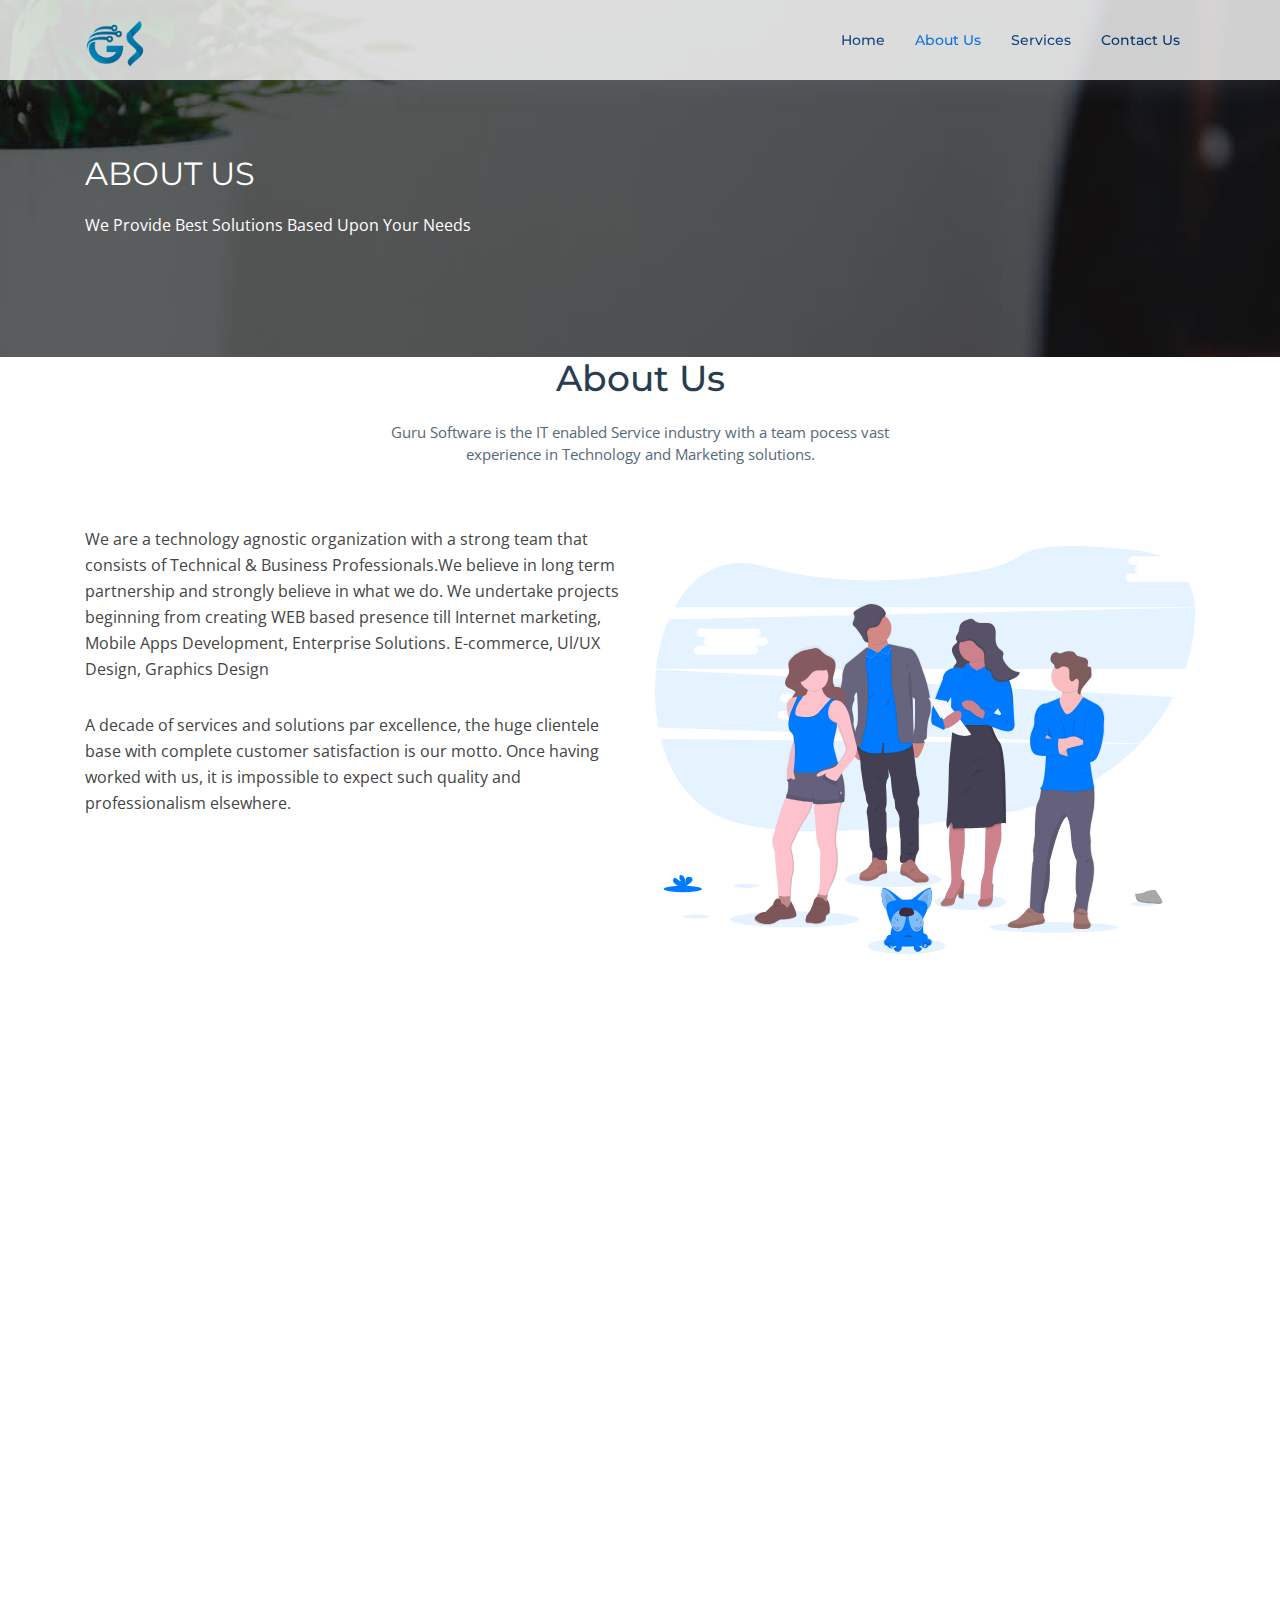
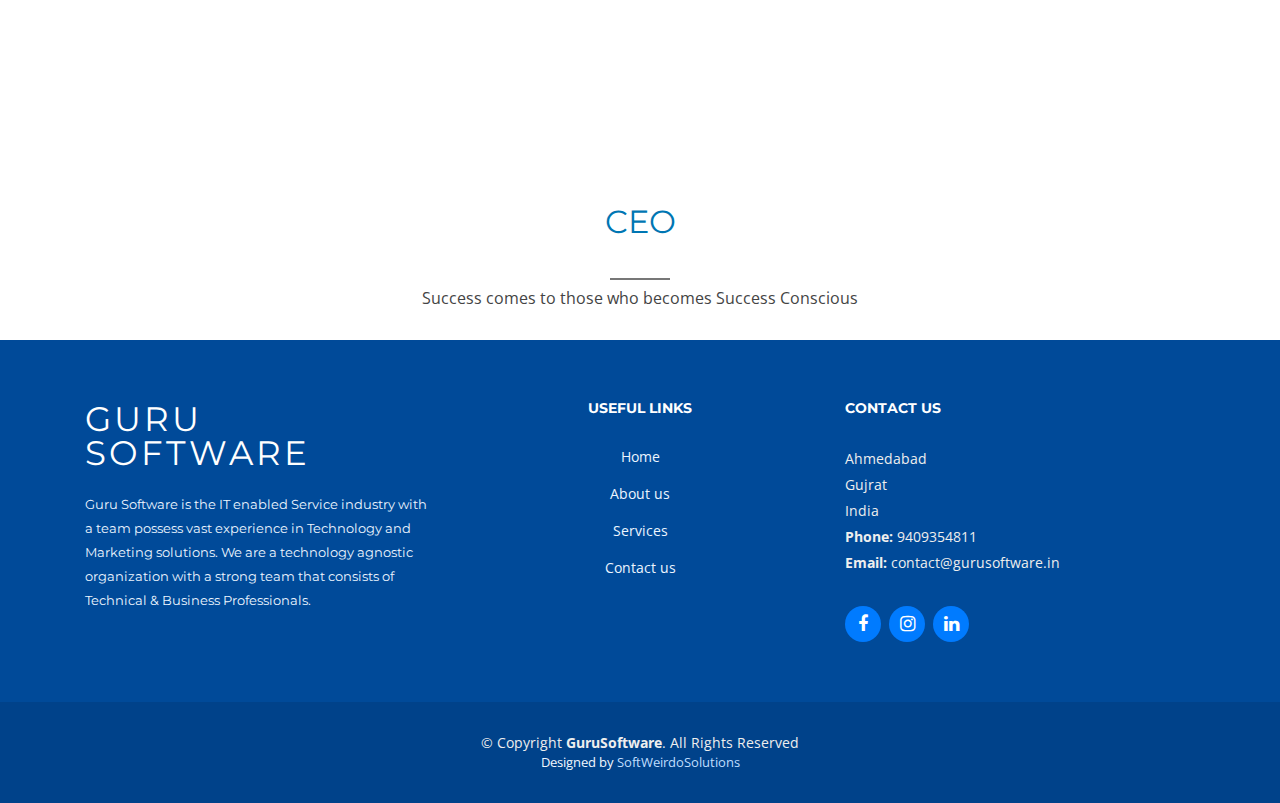
==== commit f620dfd4: "set logo  click" ====
--- a/about.html
+++ b/about.html
@@ -46,7 +46,7 @@
       <div class="logo float-left">
         <!-- Uncomment below if you prefer to use an image logo -->
         <!-- <h1 class="text-light"><a href="#header"><span>NewBiz</span></a></h1> -->
-        <a href="#intro" class="scrollto"><img src="img/guru.png" alt="" class="img-fluid"></a>
+        <a href="index.html" class="scrollto"><img src="img/guru.png" alt="" class="img-fluid"></a>
       </div>
 
       <nav class="main-nav float-right d-none d-lg-block">
--- a/css/style.css
+++ b/css/style.css
@@ -14,7 +14,21 @@
   color: #444;
   font-family: "Open Sans", sans-serif;
 }
-
+html, body {
+
+  height: 100%;
+ 
+}
+/* Hide scrollbar for Chrome, Safari and Opera */
+.example::-webkit-scrollbar {
+  display: none;
+}
+
+/* Hide scrollbar for IE, Edge and Firefox */
+.example {
+  -ms-overflow-style: none;  /* IE and Edge */
+  scrollbar-width: none;  /* Firefox */
+}
 a {
   color: #007bff;
   transition: 0.5s;
@@ -131,6 +145,7 @@
   transition: all 0.5s;
   padding: 20px 0;
   background: #fff;
+  opacity:0.8;
   box-shadow: 0px 0px 30px rgba(127, 137, 161, 0.3);
 }
 
@@ -158,8 +173,8 @@
 
 #header .logo img {
   padding: 0;
-  margin: 7px 0;
-  max-height: 26px;
+ 
+  max-height: 47px;
 }
 
 .main-pages {
@@ -641,15 +656,22 @@
   line-height: 24px;
   margin-bottom: 0;
 }
-
+.containerwu{
+    background-color:  #004a99b0;
+    padding: 20px;
+}
 #why-us {
-  padding: 60px 0;
-  background: #004a99;
-}
-
+
+background-image: url("../img/slider-5.jpg");
+/*  background: #004a99;*/
+}
+.section-header{
+  padding-top: 40px;
+}
 #why-us .section-header h3,
 #why-us .section-header p {
   color: #fff;
+    
 }
 
 #why-us .card {
@@ -869,14 +891,17 @@
 --------------------------------*/
 
 #testimonials {
-  padding: 60px 0;
+  background-image: url("../img/slider-5.jpg");
+
   box-shadow: inset 0px 0px 12px 0px rgba(0, 0, 0, 0.1);
 }
 
 #testimonials .section-header {
   margin-bottom: 40px;
 }
-
+#testimonials .section-header h3, #testimonials .testimonial-item p {
+    color: #fff;
+}
 #testimonials .testimonial-item .testimonial-img {
   width: 120px;
   border-radius: 50%;
@@ -894,7 +919,7 @@
 
 #testimonials .testimonial-item h4 {
   font-size: 14px;
-  color: #999;
+  color: rgba(0,0,0,.9);
   margin: 0 0 15px 0;
   margin-left: 140px;
 }
@@ -1452,4 +1477,4 @@
     display: inline-block;
     height: 2px;
     width: 60px;
-}+}
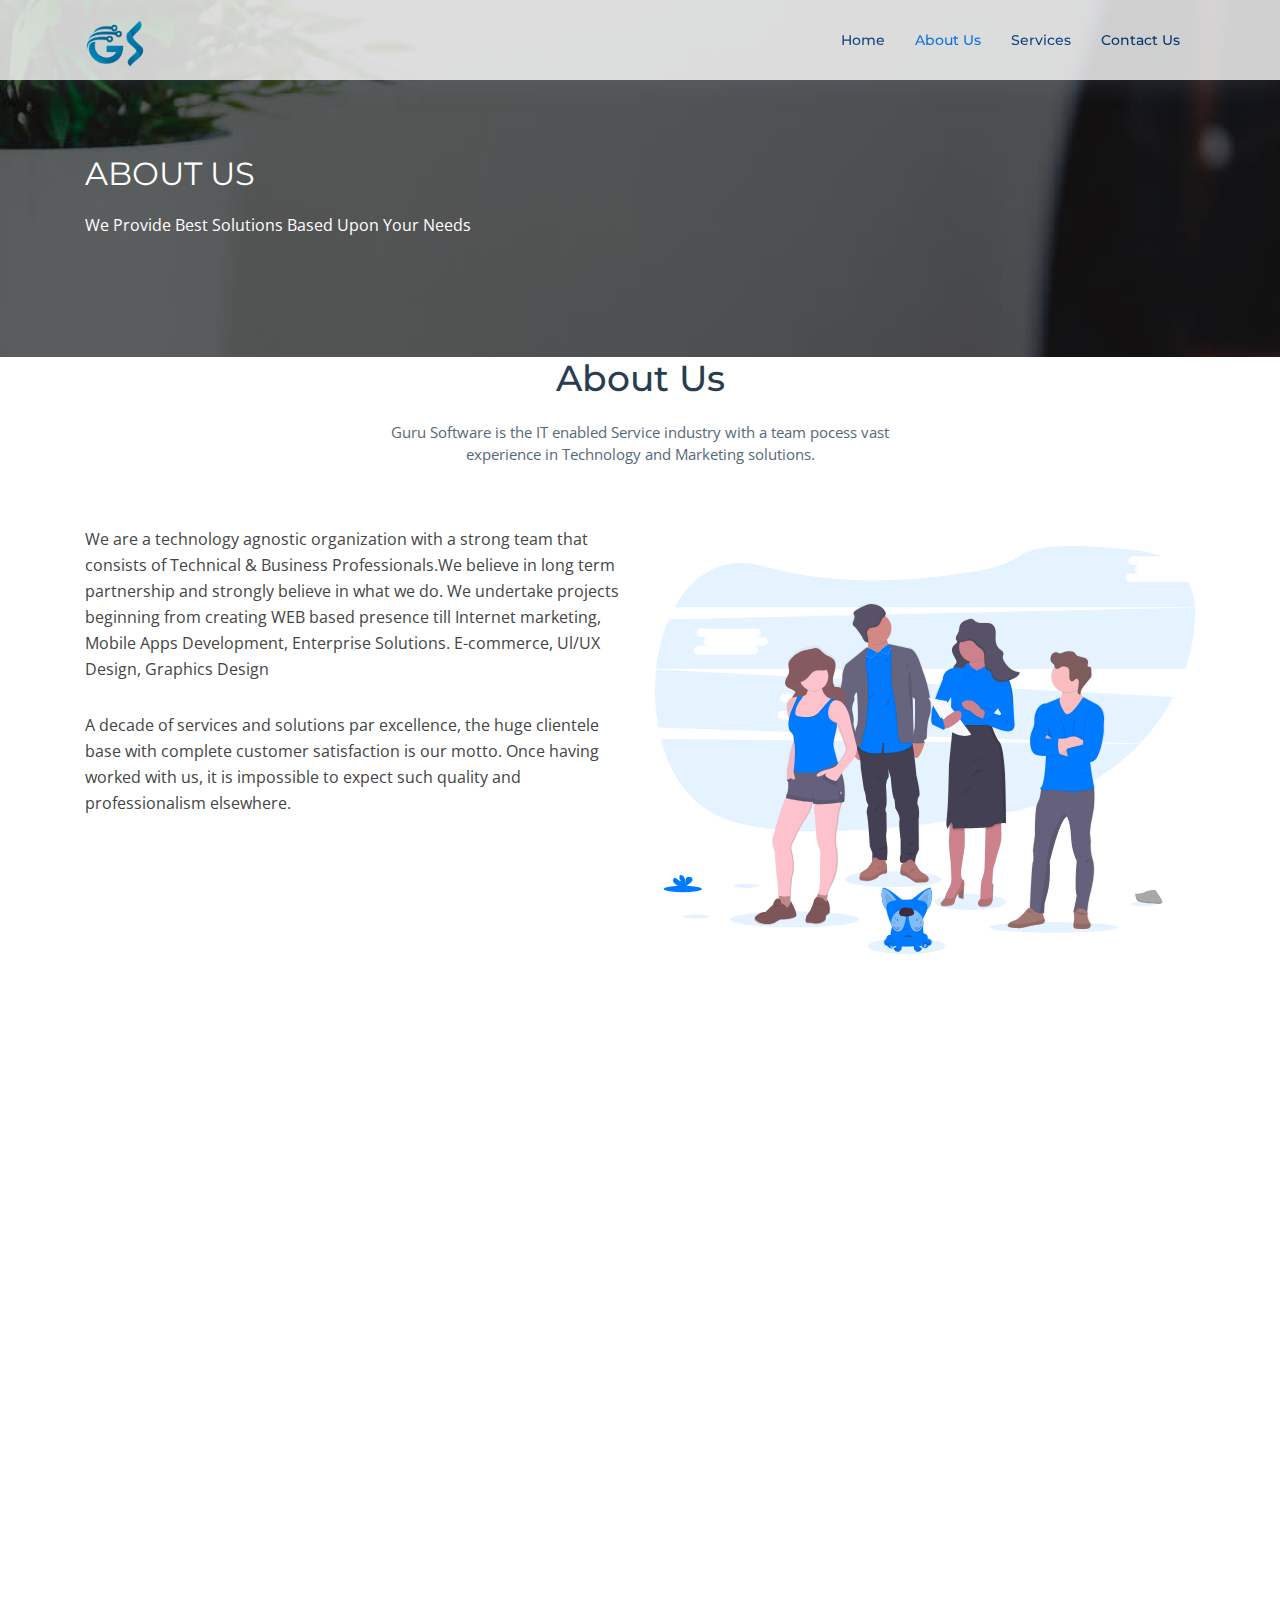
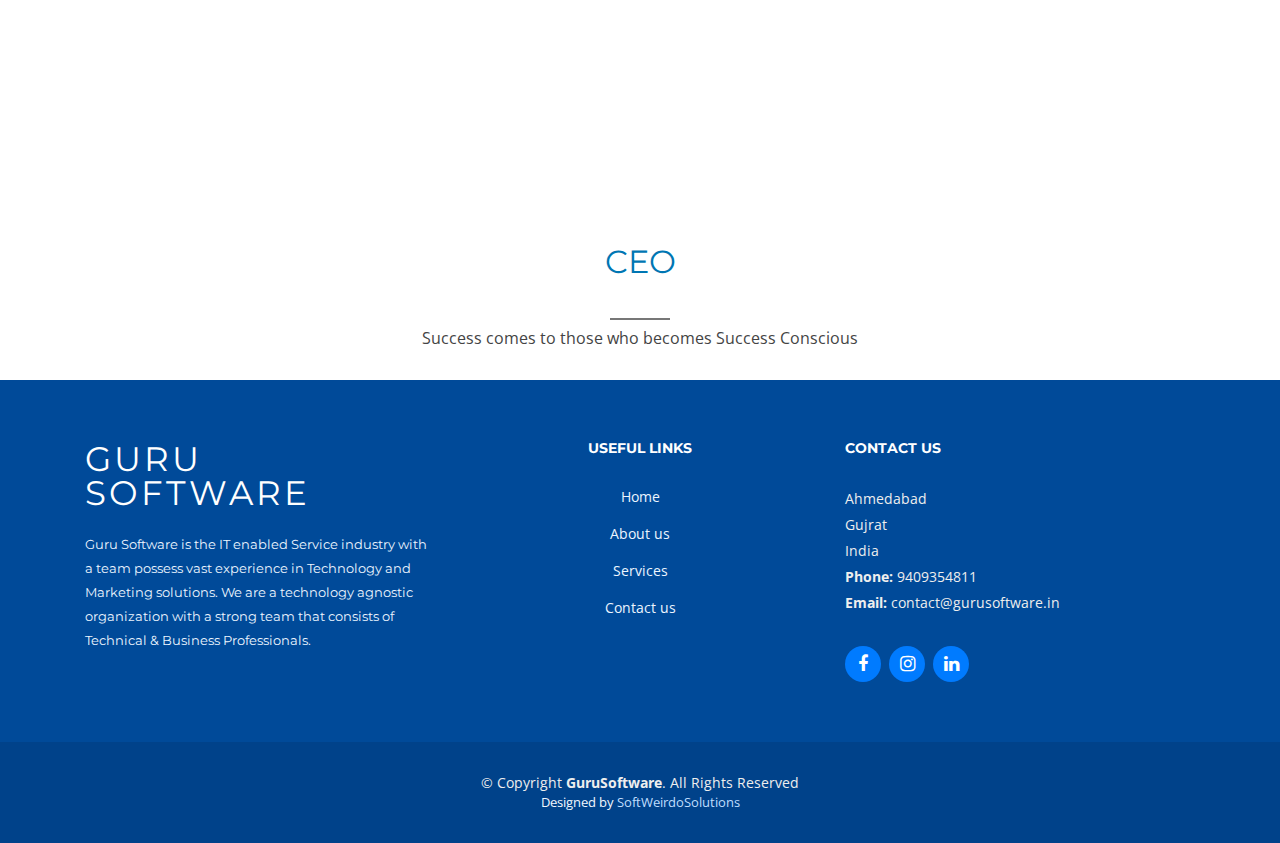
==== commit 5e3c866e: "set slider image" ====
--- a/about.html
+++ b/about.html
@@ -172,7 +172,7 @@
     </section>
     
    <div class="container"><div class="row"><section id="why-us" class="wow fadeIn">
-      <div class="container">
+      <div class="containerwu">
         <div class="row row-eq-height justify-content-center">
 
           <div class="col-lg-4 mb-4">
--- a/css/style.css
+++ b/css/style.css
@@ -662,7 +662,7 @@
 }
 #why-us {
 
-background-image: url("../img/slider-5.jpg");
+background-image: url("../img/chooseus.jpg");
 /*  background: #004a99;*/
 }
 .section-header{
@@ -891,7 +891,7 @@
 --------------------------------*/
 
 #testimonials {
-  background-image: url("../img/slider-5.jpg");
+  background-image: url("../img/testimonial.jpg");
 
   box-shadow: inset 0px 0px 12px 0px rgba(0, 0, 0, 0.1);
 }
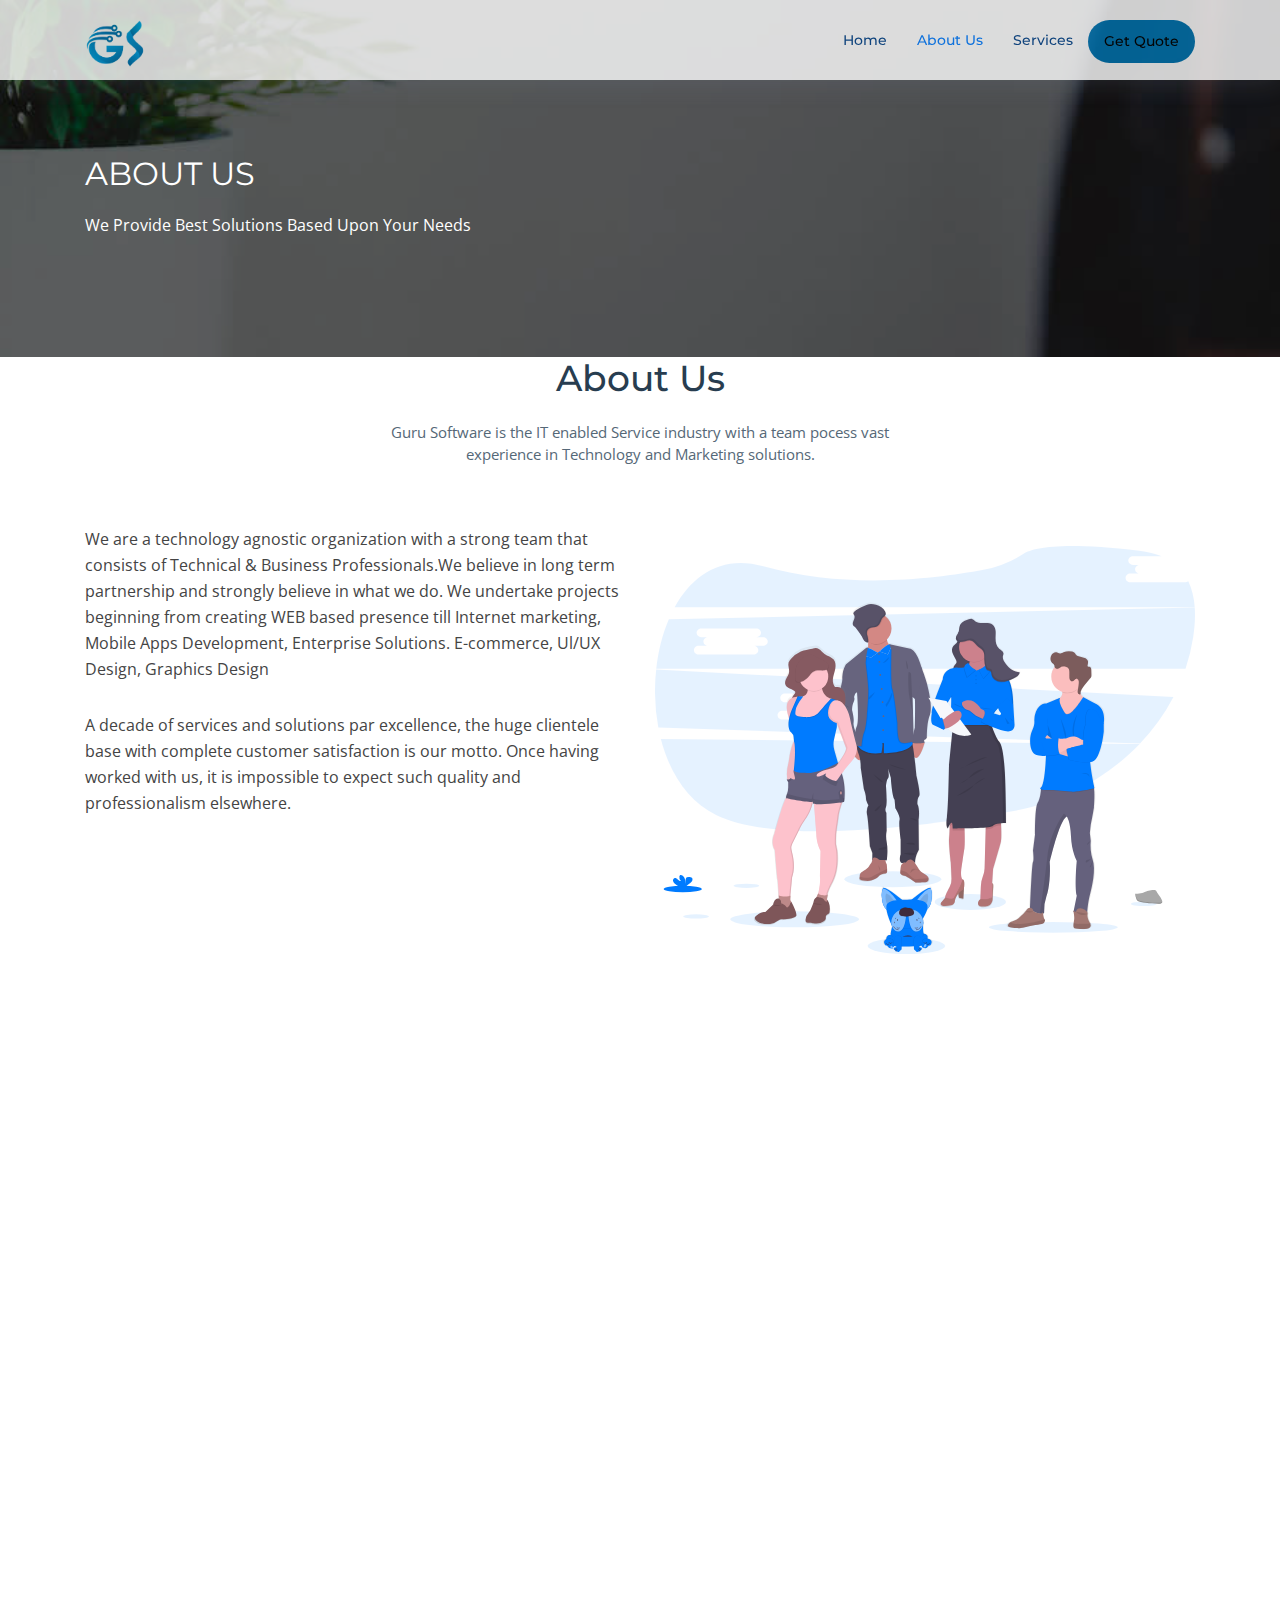
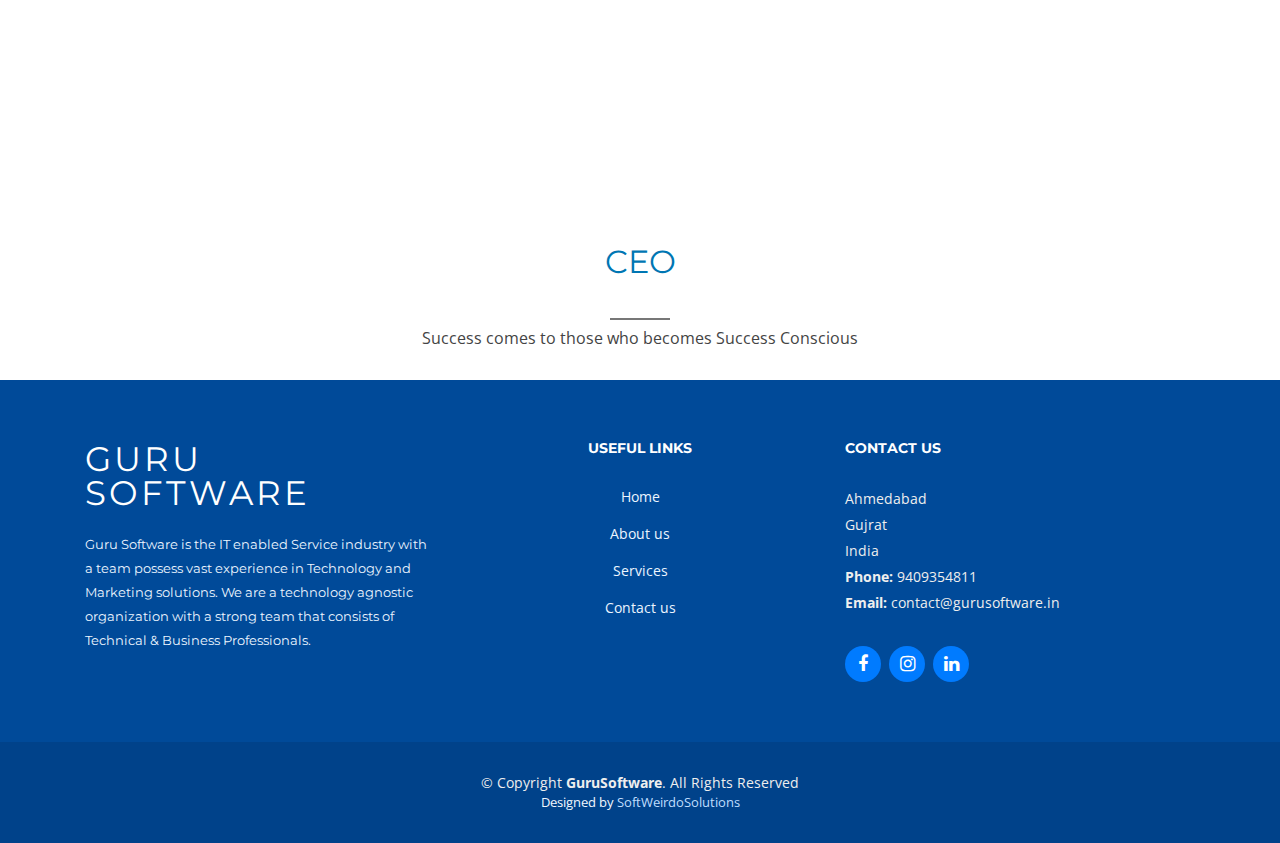
==== commit a2e7a9d4: "change slider" ====
--- a/about.html
+++ b/about.html
@@ -54,7 +54,7 @@
           <li ><a href="index.html">Home</a></li>
           <li class="active"><a href="about.html">About Us</a></li>
           <li><a href="services.html">Services</a></li>
-          <li><a href="contact.html">Contact Us</a></li>
+           <li><a type="button" class="btn gq" href="contact.html">Get Quote</a></li>
         </ul>
       </nav><!-- .main-nav -->
       
--- a/css/style.css
+++ b/css/style.css
@@ -33,7 +33,12 @@
   color: #007bff;
   transition: 0.5s;
 }
-
+.gq{
+  border-radius: 10rem; background-color: #0076B3; color: black!important;
+}
+.gq:hover{
+  border-radius: 10rem; background-color: #fff; color: black!important;
+}
 a:hover,
 a:active,
 a:focus {
@@ -663,10 +668,12 @@
 #why-us {
 
 background-image: url("../img/chooseus.jpg");
+background-size: cover;
 /*  background: #004a99;*/
 }
 .section-header{
   padding-top: 40px;
+
 }
 #why-us .section-header h3,
 #why-us .section-header p {
@@ -892,7 +899,7 @@
 
 #testimonials {
   background-image: url("../img/testimonial.jpg");
-
+ background-size: cover;
   box-shadow: inset 0px 0px 12px 0px rgba(0, 0, 0, 0.1);
 }
 
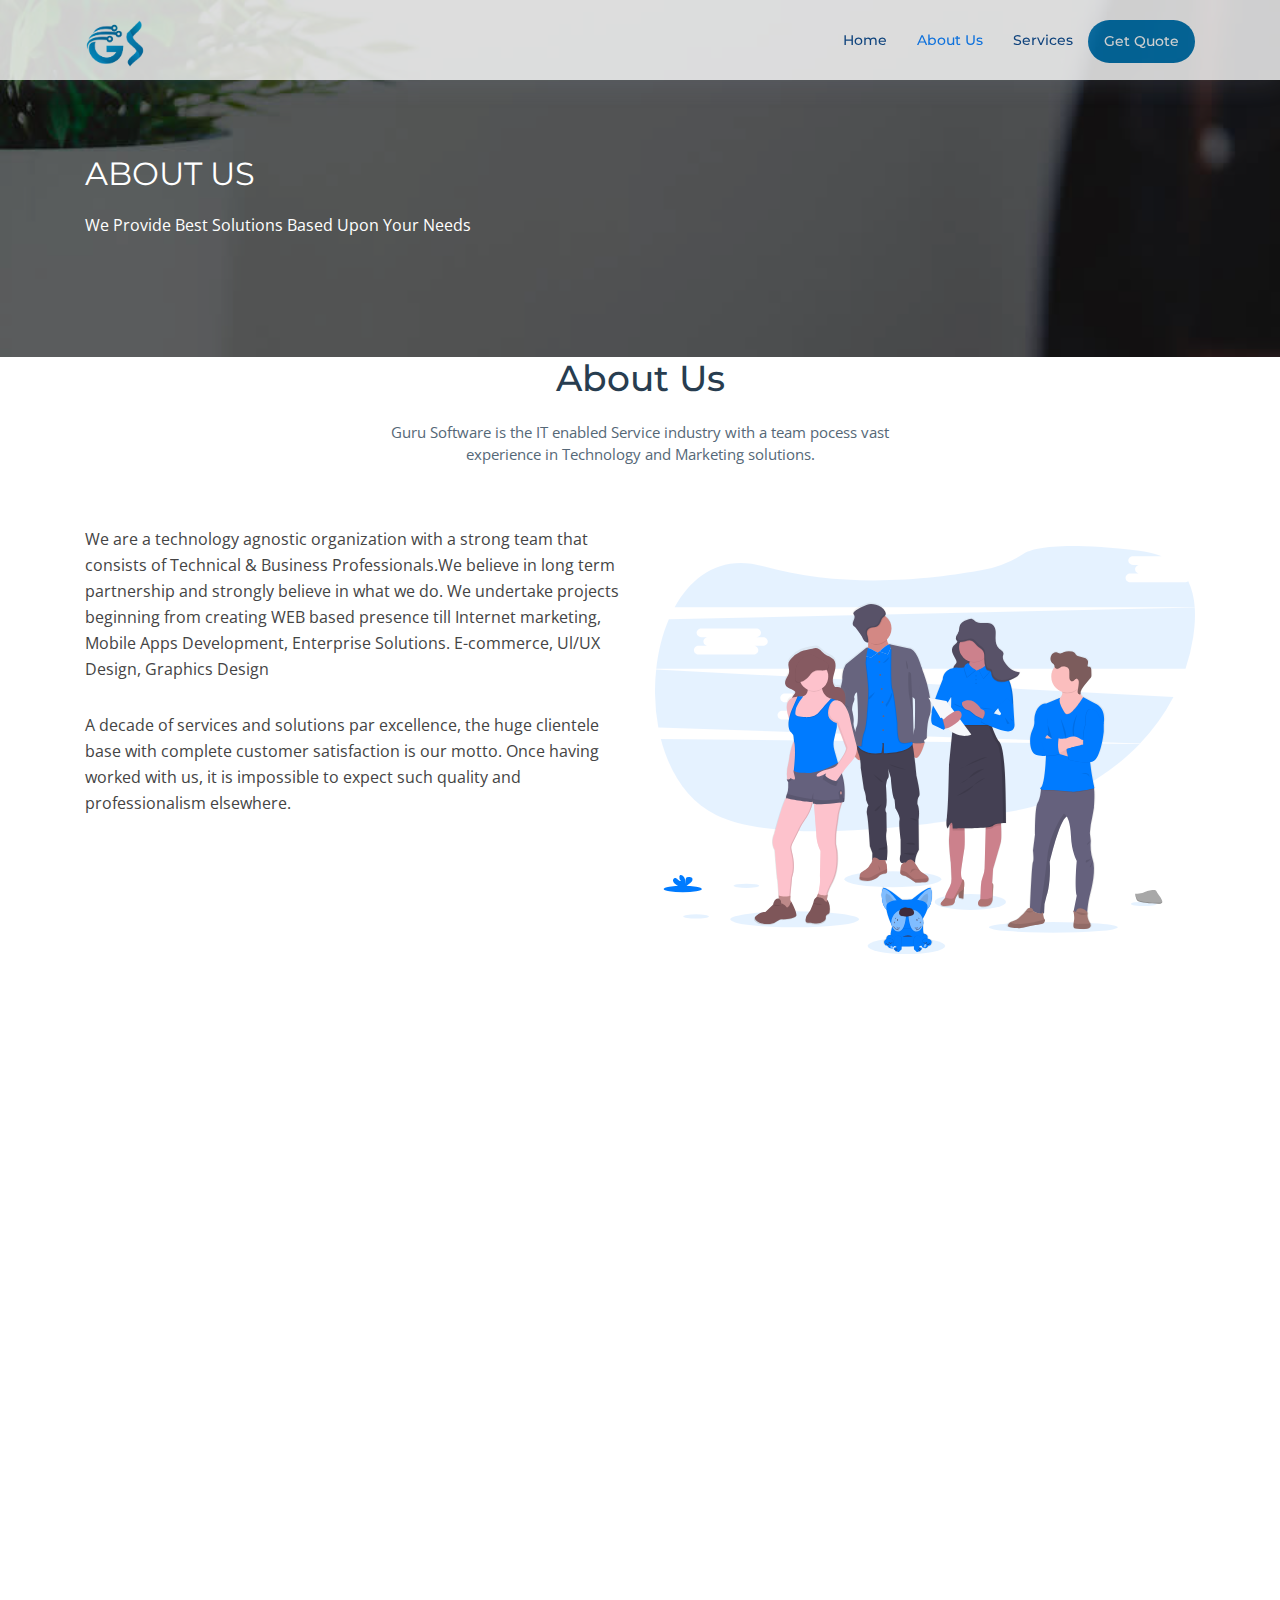
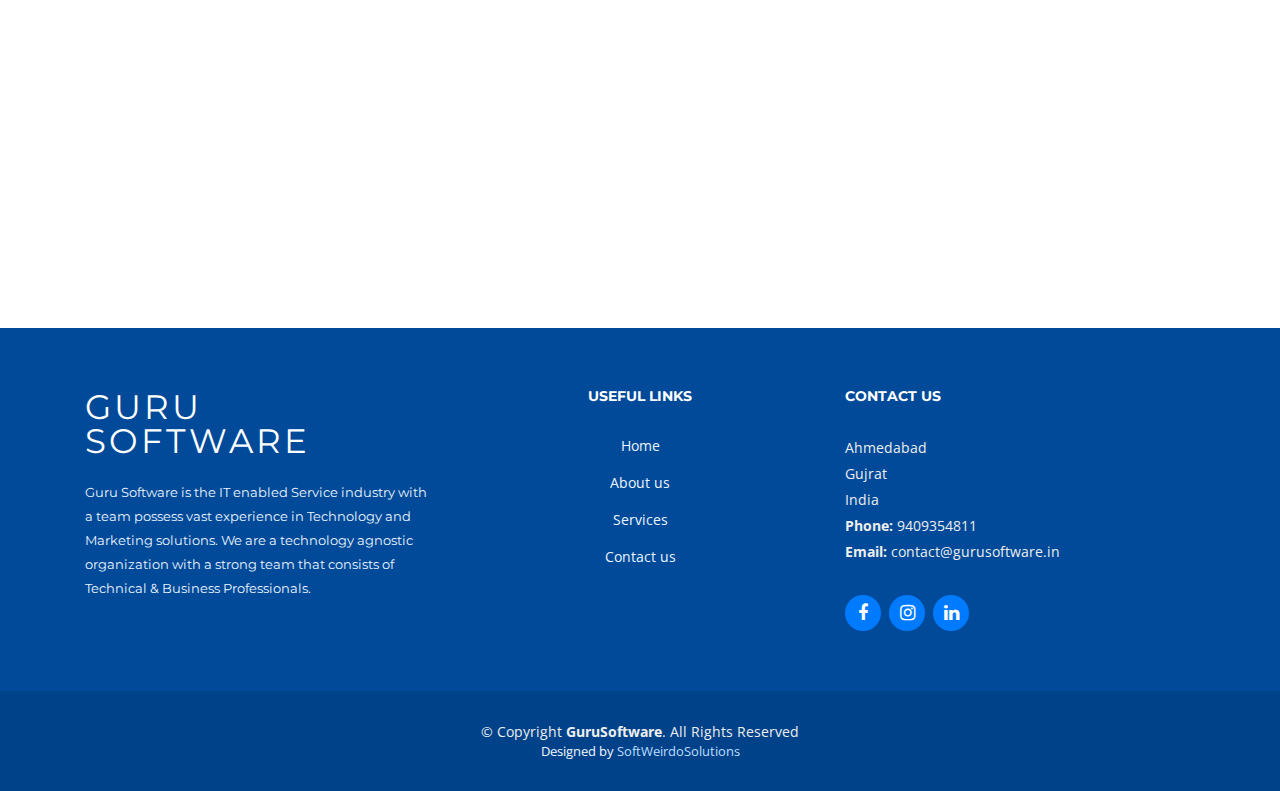
==== commit 0c7a5b04: "ser slider text" ====
--- a/about.html
+++ b/about.html
@@ -217,14 +217,7 @@
 
       </div>
     </section></div></div>
-    <div class="row">
-<div class="col-md-12">
-          <div class="title-area">
-            <h2 class="title">CEO</h2>
-            <span class="line"></span>
-            <p>Success comes to those who becomes Success Conscious</p>
-          </div>
-        </div></div>
+ <div style="width: 100%; height: 100px;"></div>  
   </main>
 
   <!--==========================
--- a/css/style.css
+++ b/css/style.css
@@ -34,10 +34,10 @@
   transition: 0.5s;
 }
 .gq{
-  border-radius: 10rem; background-color: #0076B3; color: black!important;
+  border-radius: 10rem; background-color:#0076B3; color:#fff!important;
 }
 .gq:hover{
-  border-radius: 10rem; background-color: #fff; color: black!important;
+  border-radius: 10rem; background-color: #fff; color:#0076B3!important;
 }
 a:hover,
 a:active,
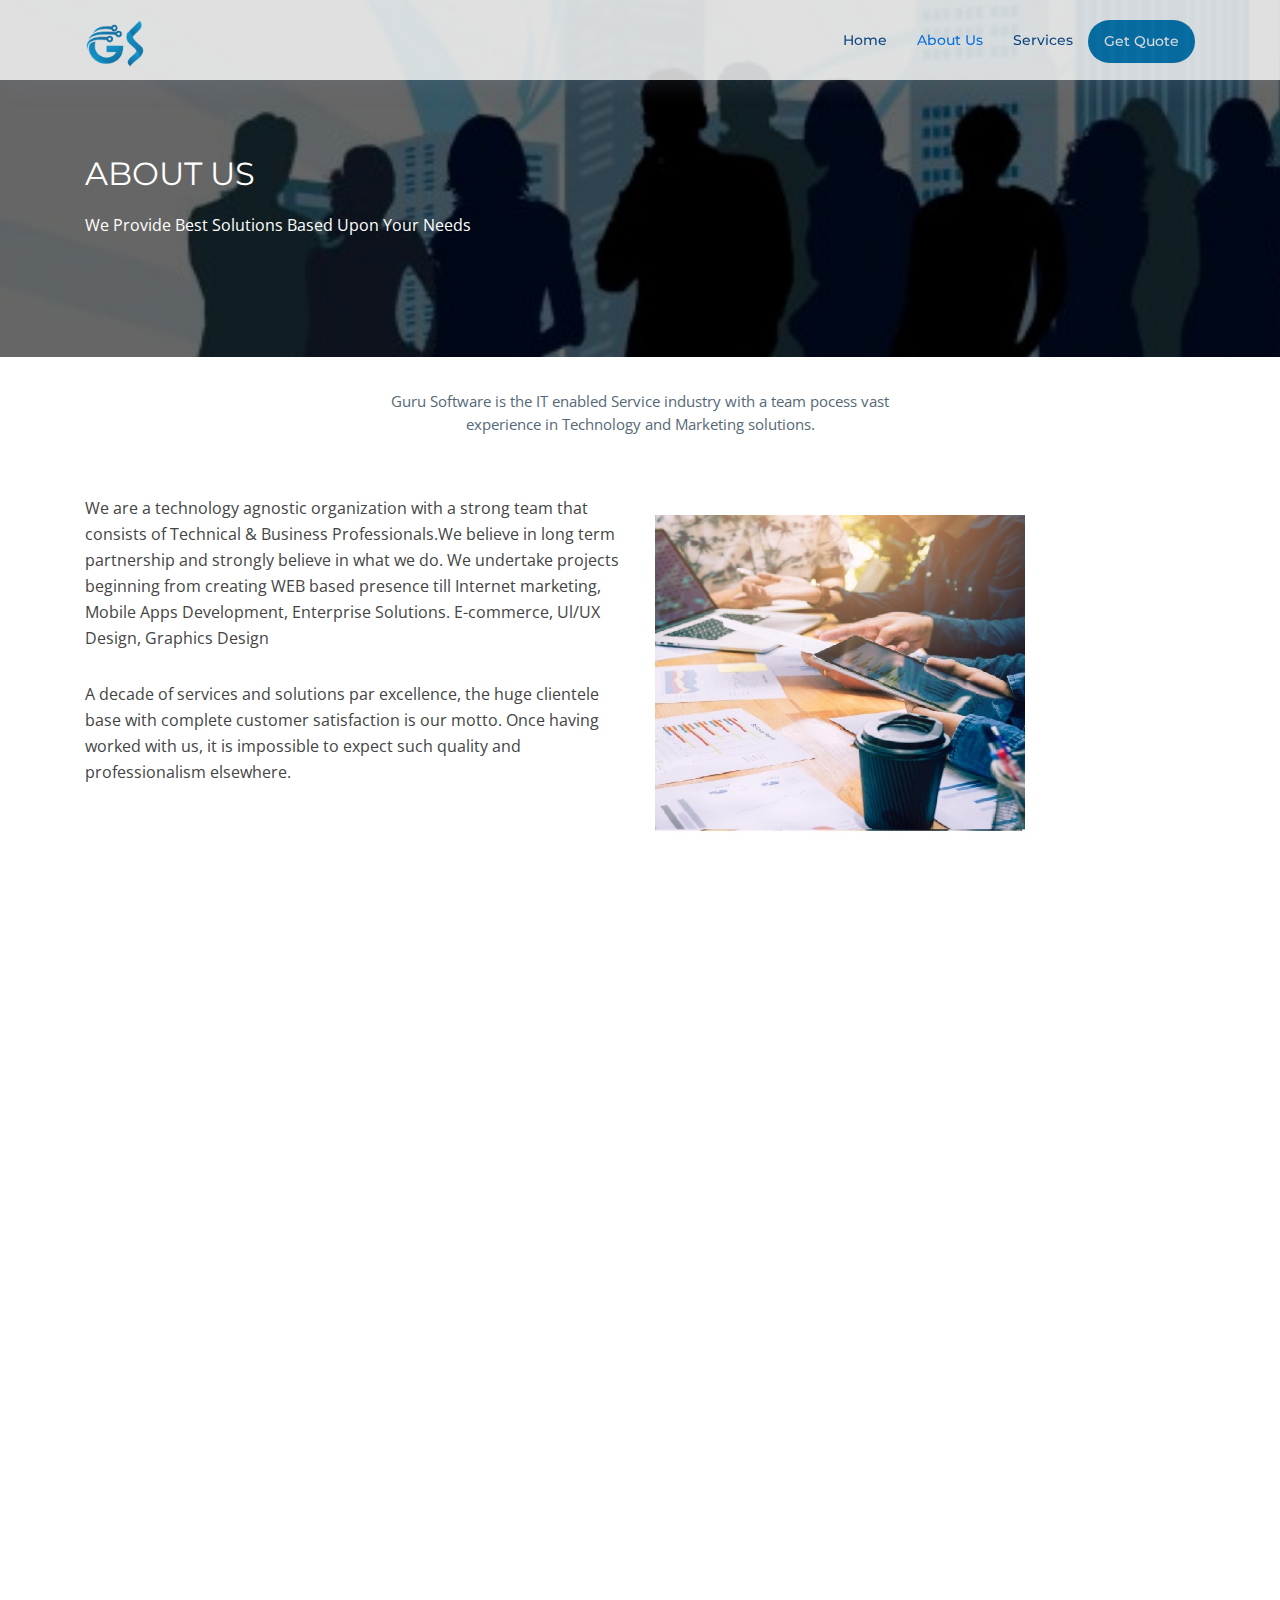
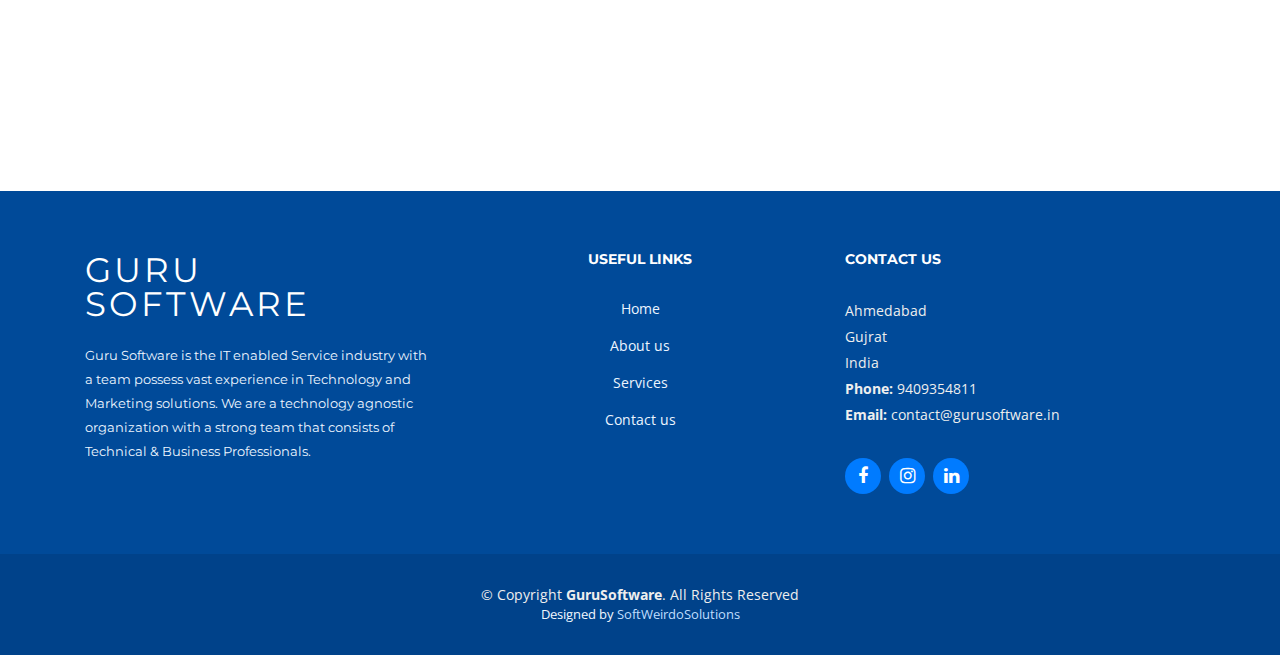
==== commit fec3cf49: "set about bg" ====
--- a/about.html
+++ b/about.html
@@ -87,8 +87,9 @@
       <div class="container">
 
         <header class="section-header">
-          <h3>About Us</h3>
-          <p>Guru Software is the IT enabled Service industry with a team
+       <!--    <h3>About Us</h3> -->
+       <h1></h1>
+          <p style="padding-top: 270px;">Guru Software is the IT enabled Service industry with a team
 pocess vast experience in Technology and Marketing
 solutions. </p>
         </header>
@@ -129,13 +130,13 @@
           </div>
 
           <div class="col-lg-6 background order-lg-2 order-1 wow fadeInUp">
-            <img src="img/about-img.svg" class="img-fluid" alt="">
-          </div>
-        </div>
-
-        <div class="row about-extra">
+            <img src="img/about1.jpeg" class="img-fluid" alt="" style="height: 70%!important;">
+          </div>
+        </div>
+
+        <div class="row about-extra" style="margin-top: -200px;">
           <div class="col-lg-6 wow fadeInUp">
-            <img src="img/about-extra-1.svg" class="img-fluid" alt="">
+            <img src="img/au.jpg" class="img-fluid" alt="">
           </div>
           <div class="col-lg-6 wow fadeInUp pt-5 pt-lg-0">
             <h4>Combining creativity,
--- a/css/style.css
+++ b/css/style.css
@@ -1455,7 +1455,7 @@
 }
 #single-page-header {
     background-attachment: fixed !important;
-    background-image: url(../img/slider-5.jpg);
+    background-image: url(../img/au.jpg);
     background-repeat: repeat;
     background-size: cover;
     color: #ffffff;
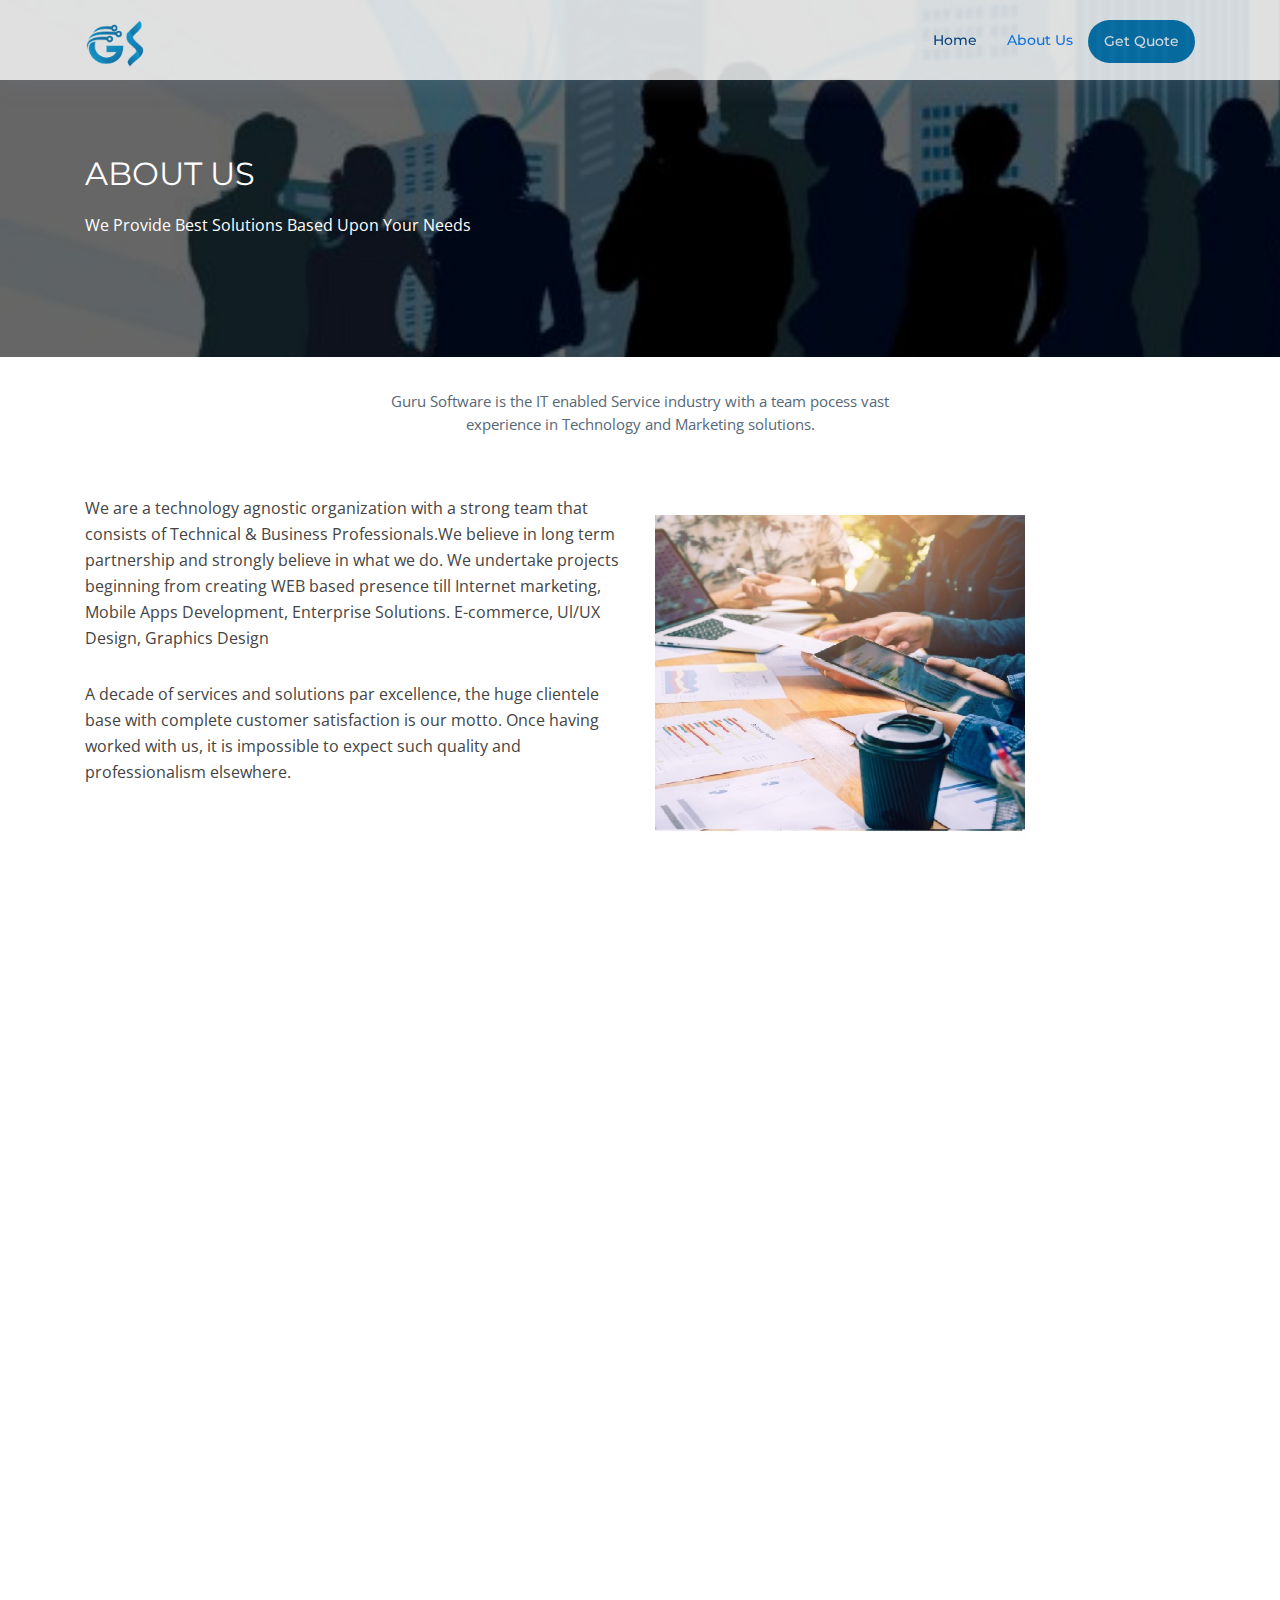
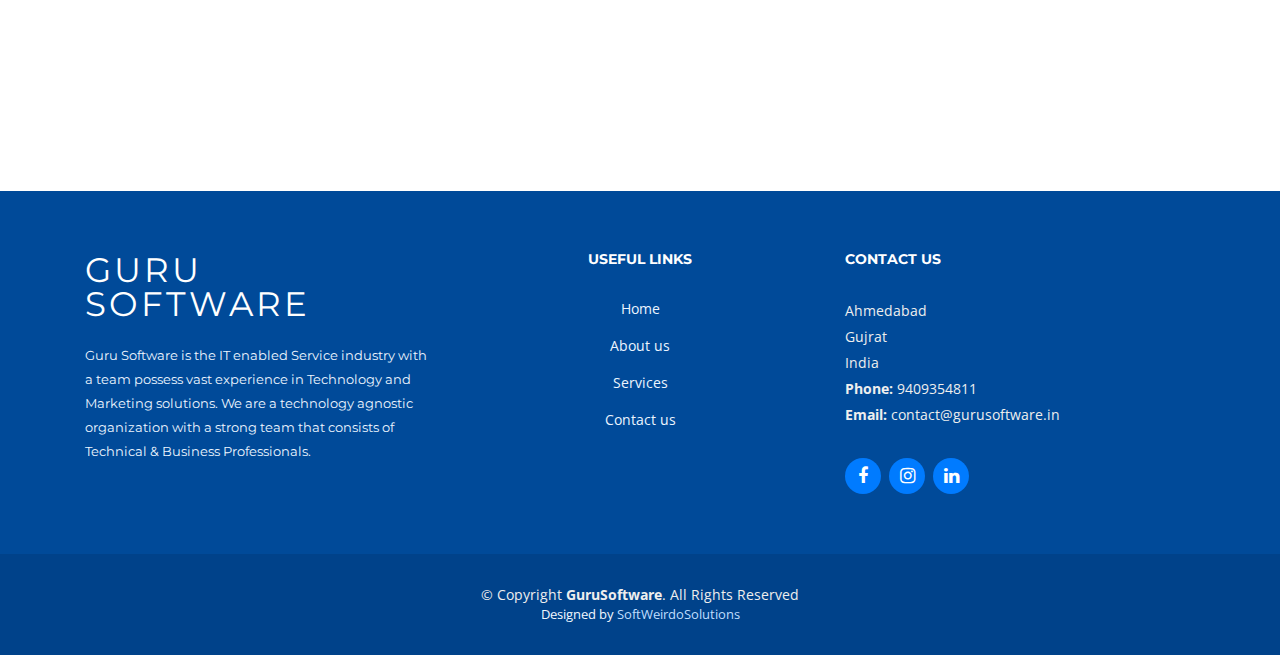
==== commit fbe47563: "set services" ====
--- a/about.html
+++ b/about.html
@@ -53,7 +53,7 @@
         <ul>
           <li ><a href="index.html">Home</a></li>
           <li class="active"><a href="about.html">About Us</a></li>
-          <li><a href="services.html">Services</a></li>
+<!--           <li><a href="services.html">Services</a></li> -->
            <li><a type="button" class="btn gq" href="contact.html">Get Quote</a></li>
         </ul>
       </nav><!-- .main-nav -->
--- a/css/style.css
+++ b/css/style.css
@@ -255,7 +255,95 @@
   border-color: #007bff;
   color: #fff;
 }
-
+#Gain {
+  padding: 45px 0;
+}
+#Gain .title {
+  width: 70%;
+  margin: 0 auto;
+  padding-bottom: 30px;
+}
+#Gain .title h3 {
+  font: 500 26px/115% 'Open Sans', sans-serif;
+  color: #333;
+  margin: 0 0 30px;
+}
+#Gain .title p {
+  font: 400 16px/155% 'Open Sans', sans-serif;
+  color: #333;
+  margin: 0 0 30px;
+}
+#Gain .each-icon {
+  background-color: #004a99;
+  margin-bottom: 35px;  
+  min-height: 450px;
+  text-align: center; 
+  cursor: pointer;
+  position: relative;
+}
+#Gain .each-icon .icon-wrap {
+  position: absolute;
+  top: 50%;
+  left: 50%;
+  transform: translate(-50%, -50%);
+  width: 100%;
+}
+#Gain .each-icon .icon-wrap i {
+  color: #fff;
+  font-size: 100px;
+}
+#Gain .each-icon .icon-text {
+  visibility: hidden;
+  opacity: 0;
+  position: absolute;
+  top: 50%;
+  left: 50%;
+  width: 100%;
+  padding: 10px 20px;
+  text-align: left;
+  transition: all 0.5s;
+  transform: translate(-50%, -50%);
+  text-align: center;
+}
+#Gain .each-icon .icon-text h3 {
+  color: #fff;
+  margin: 0 0 15px;
+  font: 700 20px/115% 'Open Sans', sans-serif;
+}
+#Gain .each-icon .icon-text p {
+  color: #fff;
+  margin: 0 0 15px;
+  font: 400 18px/115% 'Open Sans', sans-serif;
+}
+#Gain .each-icon .icon-text .cta a {
+  color: #fff;
+  display: inline-block;
+}
+#Gain .each-icon .icon-text .cta i {
+  color: #fff;
+  font-size: 25px;
+  position: relative;
+  left: -15px;
+  transition: all 0.3s;
+}
+#Gain .each-icon:hover .icon-text .cta a i {
+  opacity: 1;
+  left: 0;
+  transition: all 0.3s;
+}
+#Gain .each-icon .icon-text .cta a:hover i {
+  color: #006f65;
+}
+#Gain .each-icon:hover .icon-wrap {
+  visibility: hidden;
+  opacity: 0;
+  transition: all 0.5s;
+}
+#Gain .each-icon:hover .icon-text {
+  visibility: visible;
+  opacity: 1;
+  transition: all 0.5s;
+}
 /*--------------------------------------------------------------
 # Navigation Menu
 --------------------------------------------------------------*/
@@ -1374,6 +1462,35 @@
 }
 
 @media (max-width: 991px) {
+   #Gain .title h3 {
+    font-size: 28px;
+  }
+  #Gain .each-icon {
+    min-height: 310px;
+  }
+  #Gain .each-icon.box-1,
+  #Gain .each-icon.box-2 {
+    margin-bottom: 30px;
+  }
+  #Gain .each-icon .icon-text,
+  #Gain .each-icon:hover .icon-wrap {
+    visibility: visible;
+    opacity: 1;
+  }
+  #Gain .each-icon .icon-wrap,
+  #Gain .each-icon .icon-text {
+    position: static;
+    transform: none;
+  }
+  #Gain .each-icon .icon-text {
+    padding-bottom: 20px;
+  }
+  #Gain .each-icon .icon-wrap {
+    padding-top: 16px;
+  }
+  #Gain .each-icon .icon-wrap i {
+    font-size: 50px;
+  }
   #header {
     height: 60px;
     padding: 10px 0;
@@ -1410,13 +1527,77 @@
   .back-to-top {
     bottom: 15px;
   }
+   #Gain .title h3 {
+    font-size: 28px;
+  }
+  #Gain .each-icon {
+    min-height: 310px;
+  }
+  #Gain .each-icon.box-1,
+  #Gain .each-icon.box-2 {
+    margin-bottom: 30px;
+  }
+  #Gain .each-icon .icon-text,
+  #Gain .each-icon:hover .icon-wrap {
+    visibility: visible;
+    opacity: 1;
+  }
+  #Gain .each-icon .icon-wrap,
+  #Gain .each-icon .icon-text {
+    position: static;
+    transform: none;
+  }
+  #Gain .each-icon .icon-text {
+    padding-bottom: 20px;
+  }
+  #Gain .each-icon .icon-wrap {
+    padding-top: 16px;
+  }
+  #Gain .each-icon .icon-wrap i {
+    font-size: 50px;
+  }
 }
 
 @media (max-width: 767px) {
   #intro .intro-info {
     width: 100%;
   }
-
+  #Gain .each-icon .icon-text,
+  #Gain .each-icon:hover .icon-wrap {
+    visibility: visible;
+    opacity: 1;
+  }
+  #Gain .each-icon .icon-wrap,
+  #Gain .each-icon .icon-text {
+    position: static;
+    transform: none;
+  }
+  #Gain .each-icon .icon-text {
+    padding-bottom: 20px;
+  }
+  #Gain .each-icon .icon-wrap {
+    padding-top: 16px;
+  }
+  #Gain .each-icon .icon-wrap i {
+    font-size: 50px;
+  }
+#Gain .title {
+    width: 100%;
+  }
+  #Gain .title h3 {
+    font-size: 22px;
+  }
+  #Gain .title h3 br {
+    display: none;
+  }
+  #Gain .title p {
+    font-size: 16px;
+    margin-bottom: 15px;
+  }
+  #Gain .each-icon {
+    min-height: 290px;
+    margin-bottom: 10px;
+  }
   #intro .intro-info h2 {
     font-size: 34px;
     margin-bottom: 30px;
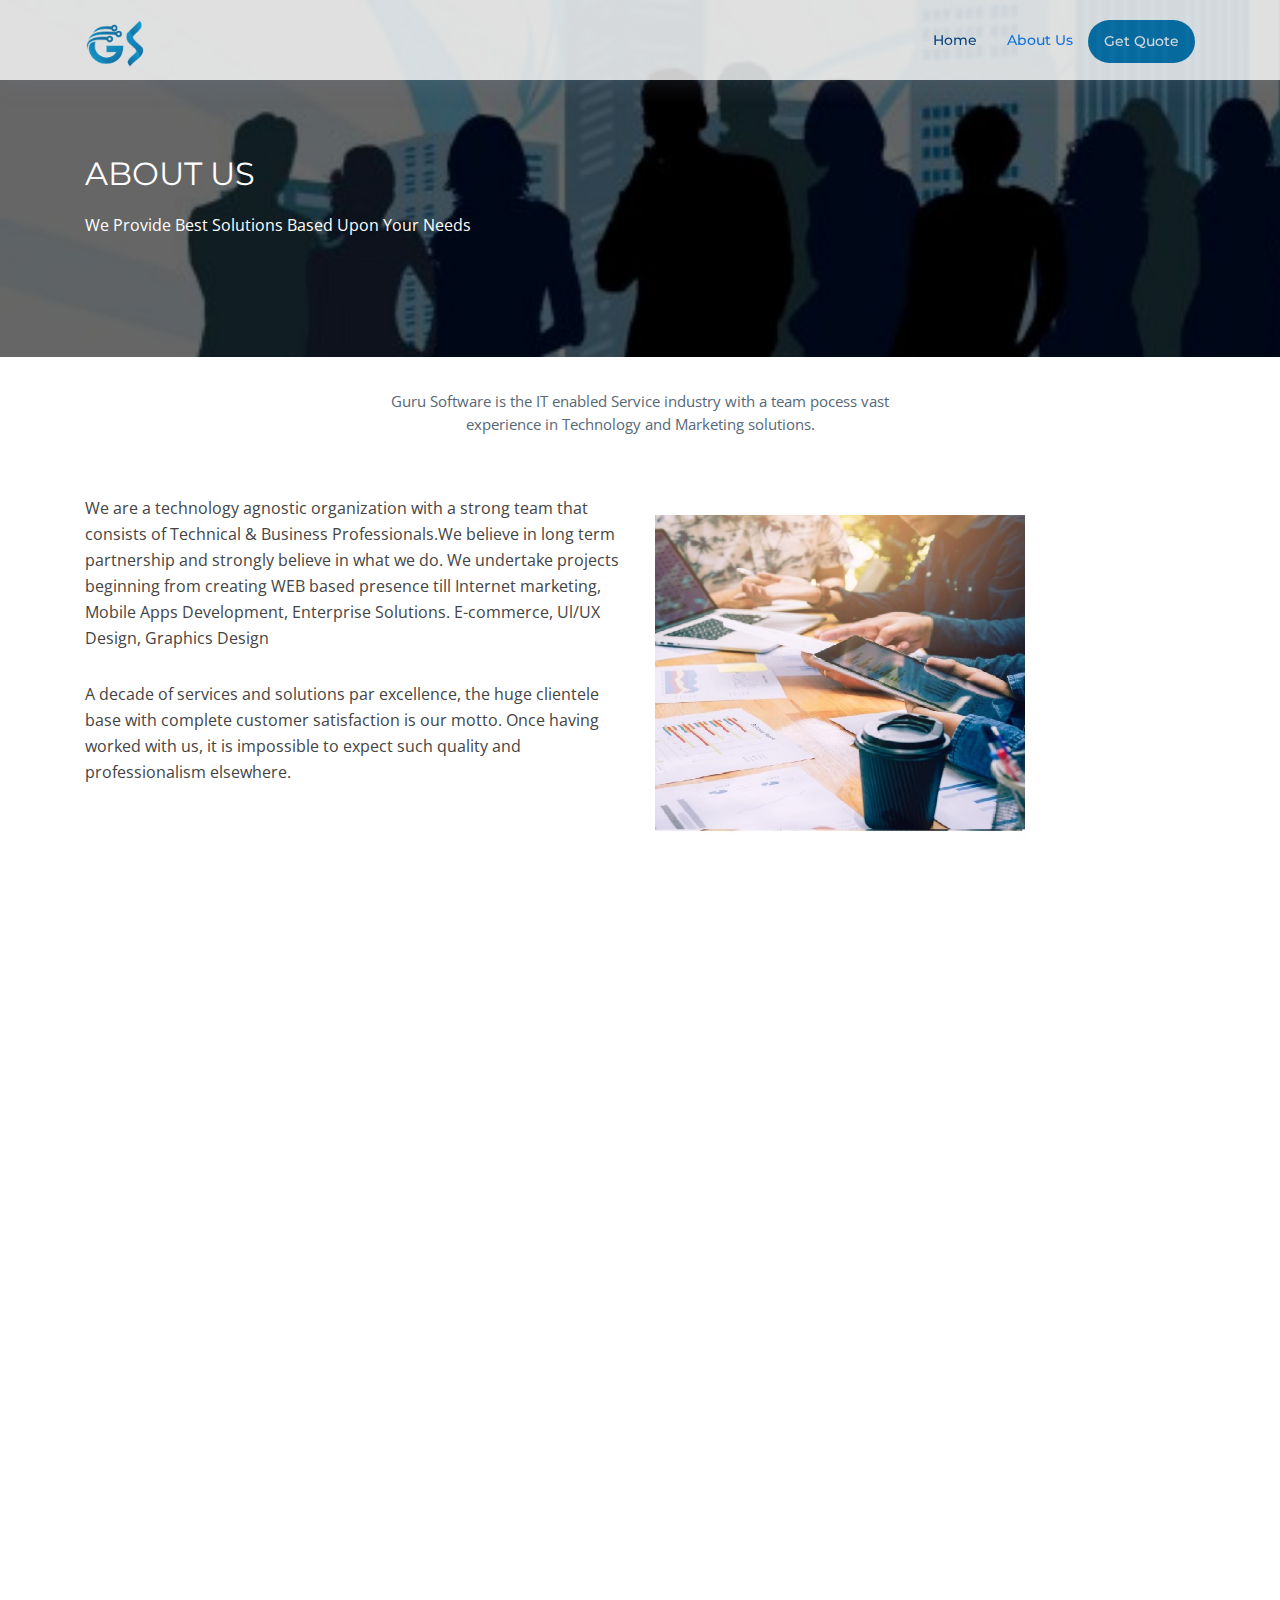
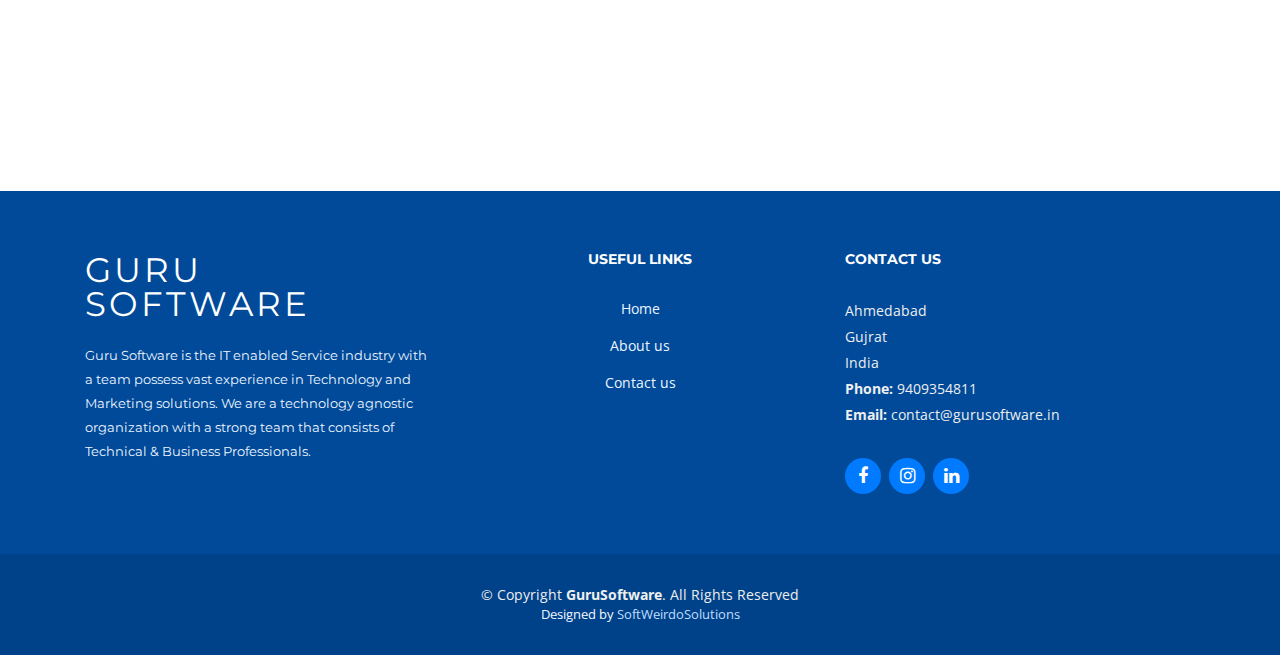
==== commit d5f18b2b: "set header" ====
--- a/about.html
+++ b/about.html
@@ -53,7 +53,7 @@
         <ul>
           <li ><a href="index.html">Home</a></li>
           <li class="active"><a href="about.html">About Us</a></li>
-<!--           <li><a href="services.html">Services</a></li> -->
+<!--          -->
            <li><a type="button" class="btn gq" href="contact.html">Get Quote</a></li>
         </ul>
       </nav><!-- .main-nav -->
@@ -244,7 +244,7 @@
             <ul>
               <li><a href="home.html">Home</a></li>
               <li><a href="about.html">About us</a></li>
-              <li><a href="services.html">Services</a></li>
+            
               <li><a href="contact.html">Contact us</a></li>
             </ul>
           </center>
--- a/css/style.css
+++ b/css/style.css
@@ -276,7 +276,7 @@
 #Gain .each-icon {
   background-color: #004a99;
   margin-bottom: 35px;  
-  min-height: 450px;
+  min-height: 400px;
   text-align: center; 
   cursor: pointer;
   position: relative;
@@ -324,12 +324,12 @@
   font-size: 25px;
   position: relative;
   left: -15px;
-  transition: all 0.3s;
+  transition: all 2.5s;
 }
 #Gain .each-icon:hover .icon-text .cta a i {
   opacity: 1;
   left: 0;
-  transition: all 0.3s;
+  transition: all 2.5s;
 }
 #Gain .each-icon .icon-text .cta a:hover i {
   color: #006f65;
@@ -337,12 +337,12 @@
 #Gain .each-icon:hover .icon-wrap {
   visibility: hidden;
   opacity: 0;
-  transition: all 0.5s;
+  transition: all 2.5s;
 }
 #Gain .each-icon:hover .icon-text {
   visibility: visible;
   opacity: 1;
-  transition: all 0.5s;
+  transition: all 2.5s;
 }
 /*--------------------------------------------------------------
 # Navigation Menu
